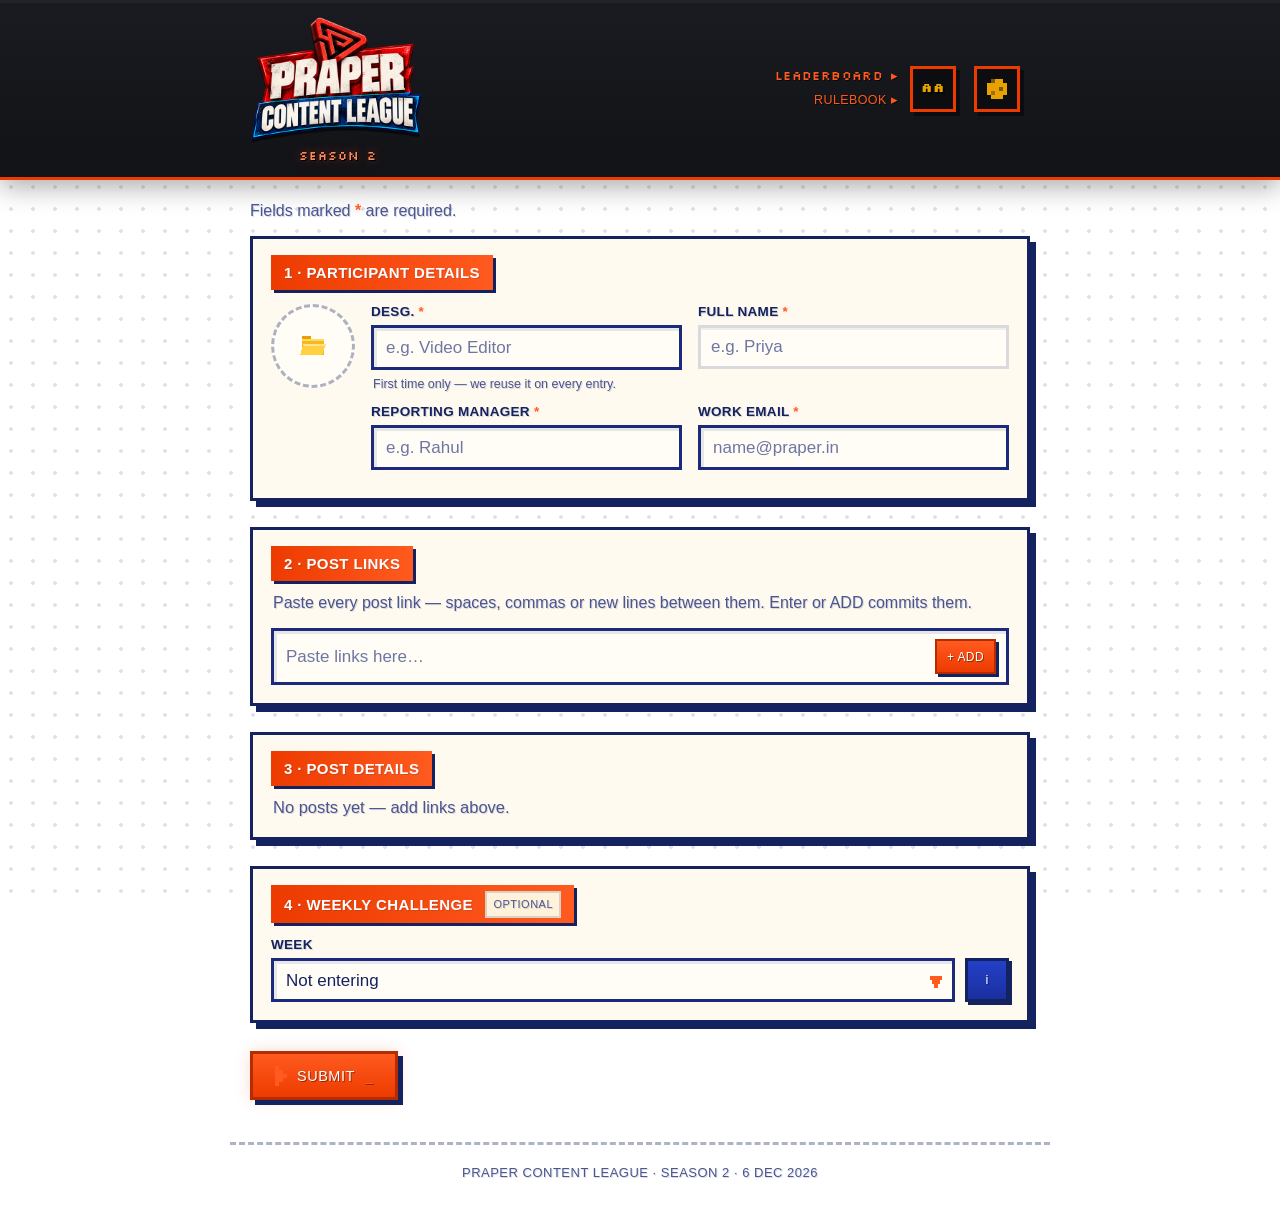
==== index.html @ c140fa85 "ROLLBACK to Round 34 sync (2217753) — last known-good before the Round 35 disaster. THIS IS THE LIVE" ====
<!DOCTYPE html>
<html lang="en" data-pcl-theme="light">
<head>
  <meta charset="UTF-8" />
  <meta name="viewport" content="width=device-width, initial-scale=1.0" />
  <title>Praper Content League — Entry Form</title>
  <link rel="icon" type="image/png" href="assets/brand/pcl-logo-web.png" />

  <!-- Apply saved/system theme + reading font BEFORE first paint (no flash) -->
  <script>
    (function () {
      try {
        var saved = localStorage.getItem("pcl_theme");
        var sysDark = window.matchMedia &&
          window.matchMedia("(prefers-color-scheme: dark)").matches;
        document.documentElement.setAttribute(
          "data-pcl-theme", saved || (sysDark ? "dark" : "light"));
        // "sf" = SF Pro / system sans (default) · "og" = the OG arcade faces
        // (Press Start 2P + Silkscreen headings, plain sans data). Legacy
        // stored values ("vt"/"px") map onto "og" so nobody loses their pick.
        var font = "sf";
        try {
          font = localStorage.getItem("pcl_font") || "sf";
          if (font !== "sf") font = "og";
        } catch (e) { /* ok */ }
        document.documentElement.setAttribute("data-pcl-font", font);
      } catch (e) { /* keep defaults */ }
    })();
  </script>

  <!-- PCL custom form engine — no form framework. js/app.js renders the
       chips, post rows and lightbox into this markup. -->
  <link rel="stylesheet" href="css/theme.css" />
</head>
<body>
  <!-- Arcade marquee: the PCL logo's native dark band, both themes.
       Minimal by design: logo (click = back to the form) + SEASON 2 tag
       right under it + the two portal links + the toggles. -->
  <div class="pcl-marquee">
    <header class="pcl-header">
      <a class="pcl-header-brand" href="#pclForm"
         aria-label="Praper Content League — back to the entry form"
         title="Back to the entry form">
        <img class="pcl-logo" src="assets/brand/pcl-logo-web.png"
             alt="Praper Content League" />
        <span class="pcl-season">SEASON 2</span>
      </a>
      <span class="pcl-board-links">
        <a class="pcl-board-link" href="leaderboard.html">LEADERBOARD &#9656;</a>
        <button type="button" class="pcl-board-link pcl-board-link--btn"
                id="pclRulebookBtn">RULEBOOK &#9656;</button>
      </span>
      <button id="pclFontToggle" class="pcl-toggle pcl-toggle--font" type="button"
              aria-label="Toggle OG arcade font" title="Toggle OG arcade font"
              aria-pressed="false">
        <span class="pcl-font-glyph" aria-hidden="true">Aa</span>
      </button>
      <button id="pclThemeToggle" class="pcl-toggle" type="button"
              aria-label="Toggle light / dark theme" title="Toggle theme">
        <span class="pcl-px-icon pcl-px-sun" aria-hidden="true"></span>
        <span class="pcl-px-icon pcl-px-moon" aria-hidden="true"></span>
      </button>
    </header>
  </div>

  <main class="pcl-main">
    <form id="pclForm" class="pcl-form" novalidate autocomplete="off">
      <p class="pcl-form-note">Fields marked <span class="pcl-req-star">*</span> are required.</p>

      <!-- EMPLOYEE SIGN-IN CARD REMOVED — the form is open: any
             @praper.in work email typed in Participant Details below ties
             the entry to its owner (the backend re-checks the domain).
             The dormant sign-in engine still lives in js/app.js; restore
             that section there to turn Google sign-in back on. -->

      <!-- 1 · PLAYER DETAILS — the photo is a circular avatar INLINE with the
             name fields, one row (mobile: avatar moves above them, centred).
             READY/alt text share one small caption line under the row. -->
      <section class="pcl-panel">
        <h2 class="pcl-panel-title">1 &middot; Participant Details</h2>
        <div class="pcl-playergrid">
          <div class="pcl-field pcl-photofield" data-field="playerPhoto">
            <button type="button" class="pcl-photo-tile" id="photoBtn"
                    aria-label="Upload your player photo"
                    title="Upload your player photo">
              <span class="pcl-px-folder" id="photoFolderIcon" aria-hidden="true"
              ><svg class="pcl-folder-ico" viewBox="0 0 16 13" shape-rendering="crispEdges"
                    role="img" aria-hidden="true">
                <rect x="1" y="0" width="6" height="2" fill="#e8a200"/>
                <rect x="1" y="2" width="14" height="10" fill="#f5b81e"/>
                <rect x="1" y="2" width="14" height="1" fill="#ffd76b"/>
                <polygon points="4,5 15,5 13,11 2,11" fill="#fffdf6"/>
                <polygon points="2,5 16,5 13.5,12 0,12" fill="#ffd042"/>
                <polygon points="2,5 16,5 15.7,6.2 2.3,6.2" fill="#ffe28a"/>
              </svg></span>
              <span class="pcl-photothumb" id="photoThumb" hidden>
                <img id="photoThumbImg" alt="Player photo" />
              </span>
            </button>
            <span class="pcl-vbadge-slot" id="photoVerifyBadge" hidden
                  aria-live="polite"></span>
            <button type="button" class="pcl-expand" id="photoExpand" hidden
                    aria-label="Expand photo" title="Expand photo">
              <svg viewBox="0 0 16 16" aria-hidden="true" fill="none"
                   stroke="currentColor" stroke-width="2" stroke-linecap="round">
                <circle cx="6.8" cy="6.8" r="4.2"/>
                <line x1="10.2" y1="10.2" x2="14" y2="14"/>
              </svg>
            </button>
            <p class="pcl-err" id="photoErr">Upload your photo.</p>
          </div>
          <div class="pcl-field" data-field="playerDesig">
            <label class="pcl-label" for="playerDesig">Desg. <span class="pcl-req-star">*</span></label>
            <div class="pcl-acwrap">
              <input class="pcl-input" id="playerDesig" name="playerDesig"
                     type="text" placeholder="e.g. Video Editor" autocomplete="off"
                     role="combobox" aria-expanded="false"
                     aria-autocomplete="list" aria-controls="desigAc" />
              <div class="pcl-ac" id="desigAc" role="listbox" hidden></div>
            </div>
            <p class="pcl-hint pcl-desig-hint">First time only — we reuse it on every entry.</p>
            <p class="pcl-err">Required</p>
          </div>
          <div class="pcl-field" data-field="fullName">
            <label class="pcl-label" for="fullName">Full name <span class="pcl-req-star">*</span></label>
            <div class="pcl-namewrap" id="nameWrap">
              <span class="pcl-desig-capsule" id="desigCapsule" hidden></span>
              <input class="pcl-input pcl-nameinput" id="fullName" name="fullName"
                     type="text" placeholder="e.g. Priya" />
            </div>
            <p class="pcl-err">Required</p>
          </div>
          <p class="pcl-namehint" id="pclNameHint" hidden></p>
          <div class="pcl-field" data-field="reportingManager">
            <label class="pcl-label" for="reportingManager">Reporting manager <span class="pcl-req-star">*</span></label>
            <div class="pcl-acwrap">
              <input class="pcl-input" id="reportingManager" name="reportingManager"
                     type="text" placeholder="e.g. Rahul" autocomplete="off"
                     role="combobox" aria-expanded="false"
                     aria-autocomplete="list" aria-controls="managerAc" />
              <div class="pcl-ac" id="managerAc" role="listbox" hidden></div>
            </div>
            <p class="pcl-err">Required</p>
          </div>
          <div class="pcl-field" data-field="playerEmail">
            <label class="pcl-label" for="playerEmail">Work email <span class="pcl-req-star">*</span></label>
            <input class="pcl-input" id="playerEmail" name="playerEmail"
                   type="email" placeholder="name@praper.in" autocomplete="email"
                   spellcheck="false" />
            <p class="pcl-err">Required</p>
          </div>
          <p class="pcl-photo-caption"><span class="pcl-photostate" id="photoState"
              hidden></span><span class="pcl-photo-alt" id="photoAlt" hidden></span></p>
        </div>
      </section>

      <!-- 2 · POST LINKS — paste many, they become chips -->
      <section class="pcl-panel">
        <h2 class="pcl-panel-title">2 &middot; Post Links</h2>
        <p class="pcl-hint">Paste every post link — spaces, commas or new lines between them. Enter or ADD commits them.</p>
        <div class="pcl-field" data-field="postLinks">
          <div class="pcl-chipbox" id="chipBox">
            <span class="pcl-chips" id="chipList"></span>
            <input id="linkInput" class="pcl-chipinput" type="text"
                   placeholder="Paste links here…"
                   aria-label="Paste post links, separated by spaces, commas or new lines" />
            <button type="button" id="addLinksBtn" class="pcl-addbtn">+ ADD</button>
          </div>
          <p class="pcl-err" id="linksErr">Paste at least one post link.</p>
        </div>
      </section>

      <!-- 3 · POST DETAILS — one row per link · EDIT / VIEW modes -->
      <section class="pcl-panel">
        <div class="pcl-details-head">
          <h2 class="pcl-panel-title">3 &middot; Post Details</h2>
          <span class="pcl-count" id="postCount" hidden>0 POSTS</span>
          <div class="pcl-viewtoggle" id="viewToggle" hidden>
            <button type="button" class="pcl-vbtn is-active" data-mode="edit">EDIT</button>
            <button type="button" class="pcl-vbtn" data-mode="view">VIEW</button>
          </div>
        </div>
        <div id="postRows"></div>
        <p class="pcl-empty" id="postEmpty">No posts yet — add links above.</p>
      </section>

      <!-- 4 · WEEKLY CHALLENGE (optional) -->
      <section class="pcl-panel">
        <h2 class="pcl-panel-title">4 &middot; Weekly Challenge <span class="pcl-opt">OPTIONAL</span></h2>
        <div class="pcl-field" data-field="challengeWeek">
          <label class="pcl-label" for="challengeWeek">Week</label>
          <div class="pcl-weekrow">
            <div class="pcl-selectwrap">
              <select class="pcl-input pcl-select" id="challengeWeek">
                <option value="">Not entering</option>
              </select>
              <span class="pcl-chevron" aria-hidden="true"></span>
            </div>
            <button type="button" class="pcl-infobtn" id="weekInfoBtn"
                    aria-label="About the weekly challenges"
                    title="About the weekly challenges">i</button>
          </div>
          <p class="pcl-err">Required</p>
        </div>
        <div class="pcl-field" data-field="challengeUrl" hidden>
          <label class="pcl-label" for="challengeUrl">Challenge link</label>
          <input class="pcl-input" id="challengeUrl" type="text" placeholder="https://…" />
          <p class="pcl-err">Enter a valid link.</p>
        </div>
        <div class="pcl-field" data-field="additionalNotes" hidden>
          <label class="pcl-label" for="additionalNotes">Notes</label>
          <textarea class="pcl-input pcl-textarea" id="additionalNotes"
                    rows="2" placeholder="Optional…"></textarea>
        </div>
      </section>

      <!-- submit -->
      <div class="pcl-submitbar">
        <button type="submit" id="pclSubmit" class="pcl-btn pcl-btn--primary">
          <span class="pcl-px-play" aria-hidden="true"></span>SUBMIT<span class="pcl-blink" aria-hidden="true">_</span>
        </button>
        <span class="pcl-savestate" id="pclSaveState" role="status" hidden></span>
      </div>
    </form>

    <!-- shown after a successful submission -->
    <div id="pclDone" class="pcl-done" hidden>
      <div class="pcl-done-stars" aria-hidden="true">&#9733;&#9733;&#9733;</div>
      <h3>ENTRY LOGGED!</h3>
      <p class="pcl-done-sub">Points Queued</p>
      <div class="pcl-done-note">Thanks, participant — your entry is in the
        ledger and your points are queued for verification. See you next time!
        Keep creating.</div>
    </div>
  </main>

  <footer class="pcl-footer">
    Praper Content League &middot; Season 2 &middot; <span id="pclDate">2026</span>
  </footer>

  <!-- floating screenshot viewer (EDIT/VIEW photo buttons open this) -->
  <div class="pcl-lightbox" id="pclLightbox" hidden role="dialog" aria-modal="true"
       aria-label="Screenshot preview">
    <div class="pcl-lb-back" data-act="close"></div>
    <figure class="pcl-lb-card">
      <button type="button" class="pcl-lb-nav pcl-lb-prev" data-act="prev">
        <span class="pcl-px-arr pcl-px-arr--left" aria-hidden="true"></span>PREV
      </button>
      <div class="pcl-lb-stage">
        <img id="pclLbImg" class="pcl-lb-img" alt="Analytics screenshot" />
        <p class="pcl-lb-line" id="pclLbLine"></p>
        <div class="pcl-lb-strip" id="pclLbStrip"></div>
      </div>
      <button type="button" class="pcl-lb-nav pcl-lb-next" data-act="next">
        NEXT<span class="pcl-px-arr" aria-hidden="true"></span>
      </button>
      <button type="button" class="pcl-lb-close" data-act="close" aria-label="Close preview">
        <span class="pcl-px-x" aria-hidden="true"></span>
      </button>
    </figure>
  </div>

  <!-- shared screenshot picker (per-post buttons target it) -->
  <input type="file" id="shotInput" hidden />
  <!-- player photo picker -->
  <input type="file" id="photoInput" hidden />

  <!-- generic themed modal (weekly challenge info + rulebook) -->
  <div class="pcl-modal" id="pclModal" hidden role="dialog" aria-modal="true"
       aria-label="Information">
    <div class="pcl-lb-back" data-act="close"></div>
    <div class="pcl-modal-card">
      <button type="button" class="pcl-lb-close" data-act="close" aria-label="Close">
        <span class="pcl-px-x" aria-hidden="true"></span>
      </button>
      <div class="pcl-modal-body" id="pclModalBody"></div>
    </div>
  </div>

  <!-- photo cropper — square frame, drag to position, zoom to fit -->
  <div class="pcl-modal pcl-crop" id="pclCrop" hidden role="dialog" aria-modal="true"
       aria-label="Crop your photo">
    <div class="pcl-lb-back" data-act="cancel"></div>
    <div class="pcl-crop-card">
      <button type="button" class="pcl-lb-close" data-act="cancel" aria-label="Close">
        <span class="pcl-px-x" aria-hidden="true"></span>
      </button>
      <h3 class="pcl-modal-title">CROP YOUR PHOTO</h3>
      <p class="pcl-modal-sub">Drag to position · zoom to frame your face</p>
      <div class="pcl-crop-stage" id="cropStage">
        <canvas id="cropCanvas" width="640" height="640"></canvas>
      </div>
      <div class="pcl-crop-tools">
        <button type="button" class="pcl-abtn" data-act="zoomout"
                aria-label="Zoom out">&minus;</button>
        <input type="range" id="cropZoom" class="pcl-crop-zoom" min="100" max="400"
               value="100" aria-label="Zoom" />
        <button type="button" class="pcl-abtn" data-act="zoomin"
                aria-label="Zoom in">+</button>
      </div>
      <div class="pcl-crop-actions">
        <button type="button" class="pcl-abtn" data-act="cancel">CANCEL</button>
        <button type="button" class="pcl-btn pcl-btn--primary" data-act="apply">
          <span class="pcl-px-play" aria-hidden="true"></span>CROP &amp; USE
        </button>
      </div>
    </div>
  </div>

  <script src="js/gas-endpoint.js?v=20261026c"></script>
  <script src="js/app.js"></script>
</body>
</html>
---- css/theme.css ----
/* ============================================================================
   PCL PIXEL ARCADE THEME — "PRAPER CONTENT LEAGUE: SUBMISSION TERMINAL"
   ----------------------------------------------------------------------------
   Direction (per user): no cover image, no soft/kiddish look. A full PIXEL
   design system around the PCL brand DNA:
     · Orange  #ed3b00  (leaderboard bars)        → primary / glow
     · Deep royal-blue family (logo blue banner,
       leaderboard background)                    → backgrounds
     · Pixel fonts: Press Start 2P (arcade display),
       Silkscreen (titles/labels), Pixelify Sans (body)
     · Pixelated inputs, buttons, chips, icons
       (square corners, hard offset shadows, stepped glyphs)
     · Dark mode  = "MIDNIGHT ARCADE"  (royal-blue night + neon orange glow)
     · Light mode = "SUNSET CABINET"   (warm cream + royal navy, no bland white)
   Theme switch: <html data-pcl-theme="light|dark"> (see js/app.js).

   The form UI is PCL-custom (no form framework): panels, retro-well inputs,
   link chips, post rows (EDIT/VIEW), screenshot lightbox. Error model per
   spec: missing field → red border + shadow + small "Required" below, back
   to navy the moment data is entered. Link errors → red chips with the
   reason on hover (amber `.is-status` reserved for the future link-liveness
   check).
   ========================================================================== */

/* ---- Pixel fonts (vendored) ------------------------------------------------ */
@font-face {
  font-family: "Press Start 2P";
  font-style: normal;
  font-weight: 400;
  font-display: swap;
  src: url("../fonts/press-start-2p-400.woff2") format("woff2");
}
@font-face {
  font-family: "Pixelify Sans";
  font-style: normal;
  font-weight: 400 700; /* variable font */
  font-display: swap;
  src: url("../fonts/pixelify-sans-var.woff2") format("woff2");
}
@font-face {
  font-family: "Silkscreen";
  font-style: normal;
  font-weight: 400;
  font-display: swap;
  src: url("../fonts/silkscreen-400.woff2") format("woff2");
}
@font-face {
  font-family: "Silkscreen";
  font-style: normal;
  font-weight: 700;
  font-display: swap;
  src: url("../fonts/silkscreen-700.woff2") format("woff2");
}
@font-face {
  font-family: "VT323";
  font-style: normal;
  font-weight: 400;
  font-display: swap;
  src: url("../fonts/VT323-Regular.ttf") format("truetype");
}

/* ---- Brand tokens: LIGHT — "SUNSET CABINET" -------------------------------- */
:root,
html[data-pcl-theme="light"] {
  --pcl-font-display: var(--pcl-font-sans);
  --pcl-font-title: var(--pcl-font-sans);
  --pcl-font-body: var(--pcl-font-sans);

  --pcl-bg-1: #fff3dc;
  --pcl-bg-2: #ffe7bd;
  --pcl-dot: rgba(20, 35, 95, 0.13);
  --pcl-orb-1: rgba(237, 59, 0, 0.13);
  --pcl-orb-2: rgba(36, 64, 200, 0.10);

  /* header band: deep royal indigo — same family as the panel borders and
     hard shadows (#14235f), so it complements the cream body + orange bars
     instead of cutting them with a pure black stripe */
  --pcl-marquee-bg: #1a1b20;
  --pcl-marquee-bg-2: #121317;
  --pcl-marquee-deep: #0c0d11;
  --pcl-marquee-text: #c9cdd8;
  --pcl-marquee-accent: #ff8a5c;

  --pcl-surface: #fffaf0;
  --pcl-surface-2: #fff2da;
  --pcl-surface-3: #ffe6bd;
  --pcl-input-bg: #fffdf6;

  --pcl-text: #14235f;          /* leaderboard royal navy */
  --pcl-muted: #4a5590;         /* readable grey-navy on cream */
  --pcl-primary: #ed3b00;       /* PCL orange (user spec) */
  --pcl-primary-hi: #ff5a1f;
  --pcl-primary-deep: #b52c00;
  --pcl-secondary: #2440c8;     /* royal blue */
  --pcl-cyan: #0d9dd6;
  --pcl-gold: #e8a200;
  --pcl-on-primary: #ffffff;

  --pcl-input-border: #1b2a7a;  /* hard navy borders, light mode */
  --pcl-panel-border: #14235f;
  --pcl-line: rgba(20, 35, 95, 0.35);
  --pcl-line-soft: rgba(20, 35, 95, 0.16);

  --pcl-hard: #14235f;          /* hard offset shadow color */
  --pcl-glow: rgba(237, 59, 0, 0.35);
  --pcl-glow-soft: rgba(237, 59, 0, 0.18);
  --pcl-focus-ring: rgba(237, 59, 0, 0.30);
  --pcl-inset: rgba(20, 35, 95, 0.10);
  --pcl-error: #d81b4e;
  --pcl-error-soft: rgba(216, 27, 78, 0.40);
  --pcl-status: #b97900;        /* reserved: link-liveness warnings */
  --pcl-scan: transparent;      /* no scanlines in light mode */

  color-scheme: light;
}

/* ---- Brand tokens: DARK — "MIDNIGHT ARCADE" -------------------------------- */
html[data-pcl-theme="dark"] {
  --pcl-bg-1: #04052e;
  --pcl-bg-2: #0a0f56;
  --pcl-bg-3: #130b45;
  --pcl-dot: rgba(96, 116, 255, 0.16);
  --pcl-orb-1: rgba(237, 59, 0, 0.17);
  --pcl-orb-2: rgba(59, 110, 255, 0.20);

  --pcl-marquee-bg: #131418;
  --pcl-marquee-bg-2: #0b0c0f;
  --pcl-marquee-deep: #060709;
  --pcl-marquee-text: #c9cdd8;
  --pcl-marquee-accent: #ff8a5c;

  --pcl-surface: #0e1348;
  --pcl-surface-2: #131a5e;
  --pcl-surface-3: #182170;
  --pcl-input-bg: #0a0f3e;

  --pcl-text: #eef0ff;
  --pcl-muted: #c9cfff;         /* bright periwinkle — readable at night */
  --pcl-primary: #ed3b00;
  --pcl-primary-hi: #ff5a1f;
  --pcl-primary-deep: #8f2400;
  --pcl-secondary: #4d74ff;
  --pcl-cyan: #35d6ff;
  --pcl-gold: #ffd21e;
  --pcl-on-primary: #ffffff;

  --pcl-input-border: #33409f;
  --pcl-panel-border: #2a35a8;
  --pcl-line: rgba(140, 155, 255, 0.38);
  --pcl-line-soft: rgba(140, 155, 255, 0.18);

  --pcl-hard: #02020d;
  --pcl-glow: rgba(237, 59, 0, 0.50);
  --pcl-glow-soft: rgba(237, 59, 0, 0.26);
  --pcl-focus-ring: rgba(237, 59, 0, 0.38);
  --pcl-inset: rgba(0, 0, 0, 0.32);
  --pcl-error: #ff4d6f;
  --pcl-error-soft: rgba(255, 77, 111, 0.42);
  --pcl-status: #ffd21e;
  --pcl-scan: transparent;      /* no scanlines: banded lines read as
                                   background seams/repeats on dark gradients */

  color-scheme: dark;
}

/* ---- Reading-font toggle (html[data-pcl-font]) ----------------------------
   "sf" = SF Pro everywhere — the DEFAULT on all three portals (form,
          leaderboard, Control Room), titles and headers included. SF Pro is
          Apple-licensed, so the stack hands off gracefully: real SF Pro on
          Apple devices, Segoe UI / Roboto (its visual siblings) elsewhere.
          Zero download, always crisp.
   "og" = the OG arcade faces — Press Start 2P (display) + Silkscreen
          (titles/labels), ONE Aa tap away on every portal. Numbers, body
          copy and other hard-to-read metrics keep the simple basic sans
          (per spec: pixel identity on the skeleton, readability on data).
   Set BEFORE first paint by the inline head script (localStorage
   "pcl_font"; legacy "vt"/"px" values map onto "og"). */
:root {
  --pcl-font-sans: -apple-system, BlinkMacSystemFont, "SF Pro Text",
    "SF Pro Display", "Segoe UI", Roboto, "Helvetica Neue", Arial, sans-serif;
}
:root,
html[data-pcl-font="sf"] {
  --pcl-font-display: var(--pcl-font-sans);
  --pcl-font-title: var(--pcl-font-sans);
  --pcl-font-body: var(--pcl-font-sans);
}
html[data-pcl-font="og"] {
  --pcl-font-display: "Press Start 2P", "Silkscreen", monospace;
  --pcl-font-title: "Silkscreen", "Press Start 2P", monospace;
  --pcl-font-body: var(--pcl-font-sans);
}
/* SF Pro reading mode: a step THICKER than the pixel faces needed — weight
   500 on copy + a small SOLID drop shadow so the crisp sans sits inside the
   pixel design (the og faces keep their own ink and shadows). */
:root { --pcl-sf-shadow: rgba(20, 35, 95, 0.16); }
html[data-pcl-theme="dark"] { --pcl-sf-shadow: rgba(2, 4, 20, 0.55); }
body {
  font-weight: 500;
  text-shadow: 1px 1px 0 var(--pcl-sf-shadow);
}
.pcl-input,
.pcl-chipinput { font-weight: 500; }
.pcl-input::placeholder,
.pcl-chipinput::placeholder { font-weight: 400; }

/* ---- Page shell ------------------------------------------------------------- */
* { box-sizing: border-box; }

/* author display values must never resurrect [hidden] elements
   (e.g. .pcl-viewtoggle is display:flex but starts hidden) */
[hidden] { display: none !important; }

/* NOTE: html must NOT get a fixed height (e.g. height:100%). The body's
   background propagates to the document canvas and positions against the
   HTML box — a 100%-tall html made every gradient layer TILE once per
   viewport height, showing seam lines + repeated glow orbs (visible in
   dark mode, invisible in light). Auto height → one seamless painting. */
html { height: auto; }

body {
  margin: 0;
  min-height: 100vh;
  display: flex;
  flex-direction: column;
  font-family: var(--pcl-font-body);
  font-size: 17px;
  color: var(--pcl-text);
  background-color: var(--pcl-bg-3);   /* seamless continuation past gradient */
  background:
    radial-gradient(1000px 480px at 12% -6%, var(--pcl-orb-1), transparent 62%),
    radial-gradient(900px 520px at 96% 30%, var(--pcl-orb-2), transparent 60%),
    linear-gradient(180deg, var(--pcl-bg-1) 0%, var(--pcl-bg-2) 58%, var(--pcl-bg-3) 100%);
  background-repeat: no-repeat;
  transition: background 0.25s steps(4), color 0.25s steps(4);
}

/* pixel-dot grid + CRT scanlines, fixed layer */
body::before {
  content: "";
  position: fixed;
  inset: 0;
  z-index: 0;
  pointer-events: none;
  background-image:
    radial-gradient(circle, var(--pcl-dot) 1.6px, transparent 1.8px),
    repeating-linear-gradient(0deg, var(--pcl-scan) 0 1px, transparent 1px 4px);
  background-size: 22px 22px, auto;
}

::selection { background: var(--pcl-primary); color: #fff; }

/* pixel scrollbar (WebKit) */
::-webkit-scrollbar { width: 12px; height: 12px; }
::-webkit-scrollbar-track { background: var(--pcl-surface-3); }
::-webkit-scrollbar-thumb {
  background: var(--pcl-primary);
  border: 3px solid var(--pcl-surface-3);
}
::-webkit-scrollbar-thumb:hover { background: var(--pcl-primary-hi); }

.pcl-marquee,
.pcl-header,
.pcl-main,
.pcl-footer { position: relative; z-index: 1; }

/* ---- Arcade marquee header (neutral graphite band on BOTH themes) --------
   The user rejected the royal-indigo band (and pure black was only "a little
   better"): this is a near-black graphite with an orange edge — the logo's
   native band stays intact and the orange border carries the brand. */
.pcl-marquee {
  background: linear-gradient(180deg, var(--pcl-marquee-bg), var(--pcl-marquee-bg-2));
  border-bottom: 3px solid var(--pcl-primary);
  box-shadow:
    0 3px 0 rgba(255, 255, 255, 0.04) inset,
    0 6px 26px rgba(0, 0, 0, 0.35);
}

.pcl-header {
  max-width: 820px;
  margin: 0 auto;
  padding: 14px 20px;
  display: flex;
  align-items: center;
  gap: 18px;
}

/* the brand is a LINK on every portal: click the logo → back to the form */
.pcl-header-brand {
  flex: 0 0 auto;
  display: flex;
  flex-direction: column;
  align-items: center;
  gap: 5px;
  text-decoration: none;
}

.pcl-logo {
  display: block;
  width: 172px;
  height: auto;
  image-rendering: auto; /* grunge brand art — keep smooth, it sits in the marquee */
  filter: drop-shadow(0 3px 0 rgba(0, 0, 0, 0.55));
  flex: 0 0 auto;
}

/* SEASON 2 — a tiny stylish tag RIGHT BELOW the logo (user spec: 7–8px,
   a face that fits the pixel logo). Silkscreen is the logo's own family. */
.pcl-season {
  font-family: "Silkscreen", "Press Start 2P", monospace;
  font-size: 7.5px;
  letter-spacing: 3px;
  text-indent: 3px;           /* optically re-centres the letter-spaced caps */
  color: #ff8a5c;
  text-shadow: 1px 1px 0 #000, 0 0 10px rgba(237, 59, 0, 0.55);
  margin: 0;
  white-space: nowrap;
  transition: color 0.12s steps(2);
}
.pcl-header-brand:hover .pcl-season { color: #fff; }

.pcl-marquee-divider {
  width: 3px;
  align-self: stretch;
  background: var(--pcl-primary);
  box-shadow: 3px 0 0 rgba(255, 90, 31, 0.35);
  flex: 0 0 auto;
}

.pcl-header-text { flex: 1; min-width: 0; }

/* SEASON 2 tag is styled above (under the logo). The old kicker/insert
   rows are gone from the header — the marquee is deliberately minimal. */
.pcl-header-text .pcl-kicker,
.pcl-header-text .pcl-insert,
.pcl-header-text { font-size: inherit; }
.pcl-header-text { flex: 1; min-width: 0; }

/* pixel "insert" play glyph — points RIGHT (▶), towards the entry drop */
.pcl-px-play {
  position: relative;
  width: 12px;
  height: 12px;
  flex: 0 0 auto;
}
.pcl-px-play::before {
  content: "";
  position: absolute;
  left: 8px;
  top: 4px;
  width: 4px;
  height: 4px;
  background: var(--pcl-primary-hi);
  box-shadow:
    -8px -8px 0 var(--pcl-primary-hi),
    -8px -4px 0 var(--pcl-primary-hi),
    -8px 0 0 var(--pcl-primary-hi),
    -8px 4px 0 var(--pcl-primary-hi),
    -8px 8px 0 var(--pcl-primary-hi),
    -4px -4px 0 var(--pcl-primary-hi),
    -4px 0 0 var(--pcl-primary-hi),
    -4px 4px 0 var(--pcl-primary-hi),
    0 0 0 var(--pcl-primary-hi);
}

/* blinking "continue" cursor */
.pcl-blink {
  color: var(--pcl-primary-hi);
  animation: pclBlink 1.1s steps(1) infinite;
}
@keyframes pclBlink {
  0%, 55% { opacity: 1; }
  56%, 100% { opacity: 0; }
}

/* pixel theme toggle — kept a step inside the header edge so the right
   side doesn't read as congested against the marquee border */
.pcl-toggle {
  flex: 0 0 auto;
  margin-right: 10px;
  width: 46px;
  height: 46px;
  display: grid;
  place-items: center;
  cursor: pointer;
  border: 3px solid var(--pcl-primary);
  background: var(--pcl-marquee-deep);
  color: var(--pcl-gold);
  box-shadow: 4px 4px 0 rgba(0, 0, 0, 0.45);
  transition: transform 0.06s steps(2), box-shadow 0.06s steps(2);
}
.pcl-toggle:hover {
  transform: translate(-1px, -1px);
  box-shadow: 5px 5px 0 rgba(0, 0, 0, 0.65), 0 0 14px var(--pcl-glow);
}
.pcl-toggle:active {
  transform: translate(3px, 3px);
  box-shadow: 1px 1px 0 rgba(0, 0, 0, 0.65);
}
.pcl-toggle:focus-visible {
  outline: 2px solid var(--pcl-cyan);
  outline-offset: 2px;
}

.pcl-px-icon { position: relative; width: 20px; height: 20px; }
.pcl-px-icon::before {
  content: "";
  position: absolute;
  width: 4px;
  height: 4px;
  background: currentColor;
}

/* pixel sun: 3x3 core + rays */
.pcl-px-sun::before {
  left: 8px; top: 8px;
  box-shadow:
    -4px 0 0 currentColor, 4px 0 0 currentColor, 0 -4px 0 currentColor,
    0 4px 0 currentColor,
    -8px -8px 0 currentColor, 8px -8px 0 currentColor,
    -8px 8px 0 currentColor, 8px 8px 0 currentColor,
    0 -8px 0 currentColor, 0 8px 0 currentColor,
    -8px 0 0 currentColor, 8px 0 0 currentColor;
}

/* pixel moon: FULL round disc with craters */
.pcl-px-moon::before {
  left: 8px; top: 8px;
  box-shadow:
    -4px -8px 0 currentColor, 0 -8px 0 currentColor, 4px -8px 0 currentColor,
    -8px -4px 0 currentColor, -4px -4px 0 currentColor, 0 -4px 0 currentColor,
    4px -4px 0 currentColor, 8px -4px 0 currentColor,
    -8px 0 0 currentColor, -4px 0 0 currentColor, 4px 0 0 currentColor,
    8px 0 0 currentColor,
    -8px 4px 0 currentColor, -4px 4px 0 currentColor, 0 4px 0 currentColor,
    4px 4px 0 currentColor, 8px 4px 0 currentColor,
    -4px 8px 0 currentColor, 0 8px 0 currentColor, 4px 8px 0 currentColor;
}
.pcl-px-moon::after {
  content: "";
  position: absolute;
  left: 4px; top: 0;
  width: 4px;
  height: 4px;
  background: rgba(16, 16, 36, 0.5);
  box-shadow:
    8px 8px 0 rgba(16, 16, 36, 0.5),
    0 12px 0 rgba(16, 16, 36, 0.35);
}

.pcl-toggle .pcl-px-sun { display: none; }
.pcl-toggle .pcl-px-moon { display: block; }
html[data-pcl-theme="dark"] .pcl-toggle .pcl-px-sun { display: block; }
html[data-pcl-theme="dark"] .pcl-toggle .pcl-px-moon { display: none; }

/* ---- Main stage -------------------------------------------------------------- */
.pcl-main {
  flex: 1;
  width: 100%;
  max-width: 820px;
  margin: 0 auto;
  padding: 22px 20px 34px;
}

/* ---- Footer ------------------------------------------------------------------- */
.pcl-footer {
  max-width: 820px;
  width: 100%;
  margin: 0 auto;
  padding: 16px 20px 28px;
  font-family: var(--pcl-font-title);
  font-weight: 400;
  font-size: 12px;
  letter-spacing: 1.6px;
  line-height: 1.9;
  color: var(--pcl-muted);
  text-align: center;
  text-transform: uppercase;
  border-top: 3px dashed var(--pcl-line);
}

/* ============================================================================
   FORM — panels, fields, inputs
   ========================================================================== */
.pcl-form-note {
  font-family: var(--pcl-font-body);
  font-size: 16px;
  color: var(--pcl-muted);
  margin: 0 0 16px;
}

.pcl-panel {
  background: var(--pcl-surface);
  border: 3px solid var(--pcl-panel-border);
  box-shadow: 6px 6px 0 var(--pcl-hard);
  padding: 16px 18px 18px;
  margin: 0 0 26px;
}

/* panel title as an ORANGE BAR (leaderboard DNA) */
.pcl-panel-title {
  display: inline-block;
  background: linear-gradient(90deg, var(--pcl-primary) 0%, var(--pcl-primary-hi) 100%);
  color: #fff;
  font-family: var(--pcl-font-title);
  font-weight: 700;
  font-size: 13.5px;
  letter-spacing: 1px;
  text-transform: uppercase;
  line-height: 1.6;
  padding: 6px 13px 5px;
  box-shadow: 3px 3px 0 var(--pcl-hard);
  margin: 0 0 14px;
}

.pcl-opt {
  display: inline-block;
  vertical-align: 2px;
  margin-left: 8px;
  font-family: var(--pcl-font-title);
  font-weight: 400;
  font-size: 9px;
  letter-spacing: 1.2px;
  color: var(--pcl-muted);
  background: var(--pcl-surface-2);
  border: 2px solid var(--pcl-line-soft);
  padding: 3px 6px 2px;
}

.pcl-hint {
  font-size: 16px;
  line-height: 1.55;
  color: var(--pcl-muted);
  margin: -4px 2px 12px;
}

.pcl-grid2 {
  display: grid;
  grid-template-columns: 1fr 1fr;
  gap: 14px;
}

/* ---- Fields ---------------------------------------------------------------- */
.pcl-field { min-width: 0; }

.pcl-label {
  display: block;
  font-family: var(--pcl-font-title);
  font-weight: 700;
  font-size: 12px;
  letter-spacing: 1px;
  text-transform: uppercase;
  color: var(--pcl-text);
  margin: 0 0 6px;
}

/* retro well — navy border, inset shade, orange focus glow */
.pcl-input {
  display: block;
  width: 100%;
  background: var(--pcl-input-bg);
  border: 3px solid var(--pcl-input-border);
  border-radius: 0;
  box-shadow: inset 3px 3px 0 var(--pcl-inset);
  color: var(--pcl-text);
  font-family: var(--pcl-font-body);
  font-size: 17px;
  padding: 10px 12px 9px;
  caret-color: var(--pcl-primary);
  transition: border-color 0.1s steps(2), box-shadow 0.1s steps(2);
}
.pcl-input::placeholder {
  color: var(--pcl-muted);
  opacity: 0.8;
}
.pcl-input:hover { border-color: var(--pcl-primary); }
.pcl-input:focus {
  outline: none;
  border-color: var(--pcl-primary);
  box-shadow:
    inset 3px 3px 0 var(--pcl-inset),
    0 0 0 2px var(--pcl-focus-ring),
    0 0 14px var(--pcl-glow);
}
.pcl-textarea { min-height: 64px; resize: vertical; line-height: 1.5; }

/* select keeps the pixel well + a stepped chevron */
.pcl-selectwrap { position: relative; }
.pcl-select {
  appearance: none;
  -webkit-appearance: none;
  padding-right: 38px;
}
.pcl-chevron {
  position: absolute;
  right: 13px;
  top: 50%;
  width: 12px;
  height: 12px;
  transform: translateY(-4px);
  pointer-events: none;
}
.pcl-chevron::after {
  content: "";
  position: absolute;
  left: 0;
  top: 0;
  width: 4px;
  height: 4px;
  background: var(--pcl-primary-hi);
  box-shadow:
    4px 0 0 var(--pcl-primary-hi), 8px 0 0 var(--pcl-primary-hi),
    2px 4px 0 var(--pcl-primary-hi), 6px 4px 0 var(--pcl-primary-hi),
    4px 8px 0 var(--pcl-primary-hi);
}

/* ---- Error model ------------------------------------------------------------
   Missing required input → red border + red shadow + small "Required" under
   the field; the moment data is entered the navy well returns. */
.pcl-err {
  display: none;
  font-family: var(--pcl-font-title);
  font-weight: 700;
  font-size: 11px;
  letter-spacing: 0.8px;
  color: var(--pcl-error);
  margin: 5px 2px 0;
}
.pcl-field.is-error .pcl-err,
.pcl-cell.is-error .pcl-err { display: block; }

/* ---- Auto-count tags (OCR / YouTube) ----------------------------------------
   The form reads the number itself: YouTube via the official Data API key,
   screenshots via client-side Tesseract. Tags are machine → human, so they
   always stay in the readable sans stack (never the OG arcade font). */
.pcl-sug {
  display: block;
  min-height: 0;
  margin: 4px 2px 0;
  font-family: var(--pcl-font-sans);
}
.pcl-sug:empty { display: none; }
.pcl-sugtag,
.pcl-sugchip {
  display: inline-block;
  font-family: var(--pcl-font-sans);
  font-weight: 700;
  font-size: 10px;
  line-height: 1;
  letter-spacing: 0.7px;
  padding: 4px 7px;
  border-radius: 4px;
}
.pcl-sugtag.is-auto {              /* solid read auto-filled the field */
  color: #ffffff;
  background: #1d9e57;             /* the same green as the verified ticks */
  box-shadow: 2px 2px 0 rgba(20, 35, 95, 0.25);
}
.pcl-sugtag.is-ok {                /* typed value agrees with the machine */
  color: #12633a;
  background: rgba(29, 158, 87, 0.14);
  border: 1px solid rgba(29, 158, 87, 0.55);
}
.pcl-sugtag.is-work {              /* Tesseract is on it */
  color: var(--pcl-muted);
  border: 1px dashed var(--pcl-line);
  animation: pcl-sug-pulse 1.1s ease-in-out infinite;
}
.pcl-sugtag.is-warn {              /* OCR lib blocked / crashed — type it */
  color: var(--pcl-status);
  border: 1px dashed var(--pcl-status);
}
@keyframes pcl-sug-pulse {
  0%, 100% { opacity: 1; }
  50% { opacity: 0.45; }
}
.pcl-sugchip {                     /* tap to adopt the machine-read number */
  cursor: pointer;
  color: #ffffff;
  background: var(--pcl-primary);
  border: 2px solid var(--pcl-primary-deep);
  box-shadow: 3px 3px 0 rgba(20, 35, 95, 0.3);
  transition: transform 0.08s ease, box-shadow 0.08s ease;
}
.pcl-sugchip:hover { background: var(--pcl-primary-hi); }
.pcl-sugchip:active {
  transform: translate(2px, 2px);
  box-shadow: 1px 1px 0 rgba(20, 35, 95, 0.3);
}
html[data-pcl-theme="dark"] .pcl-sugtag.is-ok { color: #4ade9b; }
html[data-pcl-theme="dark"] .pcl-sugtag.is-warn { color: #ffbf47; }
html[data-pcl-theme="dark"] .pcl-sugchip { box-shadow: 3px 3px 0 rgba(0, 0, 0, 0.45); }
.pcl-field.is-error .pcl-input {
  border-color: var(--pcl-error);
  box-shadow: 4px 4px 0 var(--pcl-error-soft), 0 0 12px var(--pcl-error-soft);
}
.pcl-field.is-error .pcl-input:focus {
  box-shadow: 4px 4px 0 var(--pcl-error-soft), 0 0 14px var(--pcl-error-soft);
}

/* ============================================================================
   POST LINKS — chip box
   ========================================================================== */
.pcl-chipbox {
  display: flex;
  flex-wrap: wrap;
  align-items: center;
  gap: 8px;
  padding: 8px 10px;
  min-height: 56px;
  background: var(--pcl-input-bg);
  border: 3px solid var(--pcl-input-border);
  border-radius: 0;
  box-shadow: inset 3px 3px 0 var(--pcl-inset);
  transition: border-color 0.1s steps(2), box-shadow 0.1s steps(2);
  cursor: text;
}
.pcl-chipbox:hover { border-color: var(--pcl-primary); }
.pcl-chipbox:focus-within {
  border-color: var(--pcl-primary);
  box-shadow:
    inset 3px 3px 0 var(--pcl-inset),
    0 0 0 2px var(--pcl-focus-ring),
    0 0 14px var(--pcl-glow);
}
.pcl-field.is-error .pcl-chipbox {
  border-color: var(--pcl-error);
  box-shadow: 4px 4px 0 var(--pcl-error-soft), 0 0 12px var(--pcl-error-soft);
}

.pcl-chips {
  display: contents;   /* chips participate in the box's own wrap flow */
}

.pcl-chip {
  position: relative;
  display: inline-flex;
  align-items: center;
  gap: 6px;
  max-width: 100%;
  font-family: var(--pcl-font-title);
  font-weight: 700;
  font-size: 11px;
  letter-spacing: 0.5px;
  color: var(--pcl-text);
  background: var(--pcl-surface-3);
  border: 2px solid var(--pcl-input-border);
  box-shadow: 2px 2px 0 var(--pcl-hard);
  padding: 5px 6px 4px 9px;
}
.pcl-chip-label {
  overflow: hidden;
  text-overflow: ellipsis;
  white-space: nowrap;
  max-width: 200px;
}
.pcl-chip-x {
  width: 14px;
  height: 14px;
  padding: 0;
  border: none;
  background: transparent;
  cursor: pointer;
  position: relative;
  opacity: 0.45;
  flex: 0 0 auto;
}
.pcl-chip-x::before {
  content: "";
  position: absolute;
  left: 5px;
  top: 5px;
  width: 4px;
  height: 4px;
  background: currentColor;
  box-shadow:
    -3px -3px 0 currentColor, 3px 3px 0 currentColor,
    -3px 3px 0 currentColor, 3px -3px 0 currentColor;
}
.pcl-chip-x:hover { opacity: 1; color: var(--pcl-error); }
/* cross reveals on hover (desktop); always faintly visible on touch */
@media (hover: hover) {
  .pcl-chip .pcl-chip-x { opacity: 0; }
  .pcl-chip:hover .pcl-chip-x,
  .pcl-chip-x:focus-visible { opacity: 1; }
}

/* link error chip — red, reason on hover.
   `.is-status` (amber) is reserved for the future link-liveness check. */
.pcl-chip.is-error {
  color: var(--pcl-error);
  border-color: var(--pcl-error);
  background: var(--pcl-surface);
  box-shadow: 2px 2px 0 var(--pcl-error-soft);
  cursor: pointer;      /* click the chip to jump into the broken part */
}
.pcl-chip.is-status {
  color: var(--pcl-status);
  border-color: var(--pcl-status);
}
/* the broken SEGMENT of the link, lit up inside the chip — clicking the chip
   drops the link back into the input with exactly that part selected */
.pcl-chip-bad {
  background: var(--pcl-error);
  color: #fff;
  padding: 1px 3px 0;
  text-decoration: underline;
  text-underline-offset: 2px;
}
.pcl-chip.is-dup {
  color: var(--pcl-status);
  border-color: var(--pcl-status);
  background: var(--pcl-surface);
  box-shadow: 2px 2px 0 rgba(185, 121, 0, 0.35);
  overflow: hidden;
}
.pcl-chip.is-dup .pcl-dupbar {
  position: absolute;
  left: 0;
  bottom: 0;
  height: 3px;
  width: 100%;
  background: var(--pcl-status);
  animation: pclDupShrink 3s linear forwards;
}
@keyframes pclDupShrink { from { width: 100%; } to { width: 0%; } }
.pcl-chip.is-dup.is-leaving {
  opacity: 0;
  transform: translateY(3px);
  transition: opacity 0.18s steps(3), transform 0.18s steps(3);
}
.pcl-chip.is-error::after {
  content: attr(data-reason);
  position: absolute;
  left: 0;
  bottom: calc(100% + 9px);
  z-index: 40;
  width: max-content;
  max-width: 260px;
  background: #0b0b14;
  color: #fff;
  font-family: var(--pcl-font-body);
  font-size: 13.5px;
  font-weight: 400;
  line-height: 1.4;
  letter-spacing: 0.2px;
  text-align: left;
  padding: 7px 10px 6px;
  border: 2px solid var(--pcl-error);
  box-shadow: 3px 3px 0 rgba(0, 0, 0, 0.55);
  opacity: 0;
  transform: translateY(2px);
  pointer-events: none;
  transition: opacity 0.12s steps(2), transform 0.12s steps(2);
}
.pcl-chip.is-error:hover::after,
.pcl-chip.is-error:focus-within::after {
  opacity: 1;
  transform: translateY(0);
}

.pcl-chipinput {
  flex: 1 1 200px;
  min-width: 160px;
  background: transparent;
  border: none;
  color: var(--pcl-text);
  font-family: var(--pcl-font-body);
  font-size: 17px;
  padding: 6px 2px;
  caret-color: var(--pcl-primary);
}
.pcl-chipinput:focus { outline: none; }
.pcl-chipinput::placeholder { color: var(--pcl-muted); opacity: 0.8; }

/* manager autocomplete — pixel listbox hanging off the reporting-manager well */
.pcl-acwrap { position: relative; min-width: 0; }
.pcl-ac {
  position: absolute;
  top: calc(100% + 5px);
  left: 0;
  right: 0;
  z-index: 70;
  background: var(--pcl-surface);
  border: 3px solid var(--pcl-input-border);
  box-shadow: 4px 4px 0 var(--pcl-hard), 0 0 14px var(--pcl-glow-soft);
  max-height: 238px;
  overflow-y: auto;
}
.pcl-ac-opt {
  display: block;
  width: 100%;
  text-align: left;
  font-family: var(--pcl-font-body);
  font-size: 16px;
  color: var(--pcl-text);
  background: none;
  border: none;
  border-bottom: 2px solid var(--pcl-line-soft);
  padding: 9px 12px 8px;
  cursor: pointer;
}
.pcl-ac-opt:last-child { border-bottom: none; }
.pcl-ac-opt:hover,
.pcl-ac-opt.is-sel { background: var(--pcl-surface-3); }
.pcl-ac-opt b { color: var(--pcl-primary); }
.pcl-ac-opt:focus-visible { outline: 2px solid var(--pcl-cyan); outline-offset: -2px; }
.pcl-ac-none {
  font-size: 14px;
  color: var(--pcl-muted);
  padding: 9px 12px;
}

/* small "+ ADD" committer */
.pcl-addbtn {
  flex: 0 0 auto;
  font-family: var(--pcl-font-display);
  font-size: 9px;
  letter-spacing: 0.5px;
  color: #fff;
  text-shadow: 1px 1px 0 rgba(0, 0, 0, 0.4);
  background: linear-gradient(180deg, var(--pcl-primary-hi), var(--pcl-primary));
  border: 2px solid var(--pcl-primary-deep);
  box-shadow: 3px 3px 0 var(--pcl-hard);
  padding: 9px 10px 8px;
  cursor: pointer;
  transition: transform 0.06s steps(2), box-shadow 0.06s steps(2);
}
.pcl-addbtn:hover {
  transform: translate(-1px, -1px);
  box-shadow: 4px 4px 0 var(--pcl-hard), 0 0 12px var(--pcl-glow);
}
.pcl-addbtn:active {
  transform: translate(2px, 2px);
  box-shadow: 1px 1px 0 var(--pcl-hard);
}
.pcl-addbtn:focus-visible { outline: 2px solid var(--pcl-cyan); outline-offset: 2px; }

/* ============================================================================
   POST DETAILS — header (count + EDIT/VIEW), rows in both modes
   ========================================================================== */
.pcl-details-head {
  display: flex;
  flex-wrap: wrap;
  align-items: center;
  gap: 10px;
  margin-bottom: 4px;
}
.pcl-details-head .pcl-panel-title { margin-bottom: 0; }

.pcl-count {
  font-family: var(--pcl-font-title);
  font-weight: 700;
  font-size: 11px;
  letter-spacing: 1.2px;
  color: var(--pcl-muted);
  border: 2px dashed var(--pcl-line);
  padding: 6px 9px 5px;
}

.pcl-viewtoggle { margin-left: auto; display: flex; gap: 6px; }
.pcl-vbtn {
  font-family: var(--pcl-font-title);
  font-weight: 700;
  font-size: 10px;
  letter-spacing: 1px;
  color: var(--pcl-muted);
  background: var(--pcl-surface-2);
  border: 2px solid var(--pcl-input-border);
  box-shadow: 2px 2px 0 var(--pcl-hard);
  padding: 7px 10px 6px;
  cursor: pointer;
  transition: background 0.1s steps(2), color 0.1s steps(2);
}
.pcl-vbtn:hover { background: var(--pcl-surface-3); color: var(--pcl-text); }
.pcl-vbtn.is-active {
  color: #fff;
  text-shadow: 1px 1px 0 rgba(0, 0, 0, 0.4);
  background: linear-gradient(180deg, var(--pcl-primary-hi), var(--pcl-primary));
  border-color: var(--pcl-primary-deep);
  box-shadow: 2px 2px 0 var(--pcl-hard), 0 0 10px var(--pcl-glow-soft);
}
.pcl-vbtn:focus-visible { outline: 2px solid var(--pcl-cyan); outline-offset: 2px; }

.pcl-empty {
  font-size: 16.5px;
  color: var(--pcl-muted);
  margin: 12px 2px 2px;
}

/* format badge — auto-detected from the link, multiplier included */
.pcl-fmt {
  flex: 0 0 auto;
  font-family: var(--pcl-font-title);
  font-weight: 700;
  font-size: 10px;
  letter-spacing: 0.6px;
  color: var(--pcl-text);
  background: var(--pcl-surface-3);
  border: 2px solid var(--pcl-line-soft);
  padding: 4px 7px 3px;
  white-space: nowrap;
}
.pcl-fmt b { color: var(--pcl-primary-hi); font-weight: 700; }

/* ---- EDIT mode: everything on ONE row ---------------------------------------
   grid: # | link + badge | views | screenshot square | collab circle         */
.pcl-post {
  display: grid;
  grid-template-columns: 30px minmax(0, 1fr) 176px 44px 44px;
  gap: 8px 10px;
  align-items: center;
  padding: 10px 0 12px;
  border-bottom: 2px dashed var(--pcl-line-soft);
}
.pcl-post:last-child { border-bottom: none; padding-bottom: 6px; }

.pcl-post-num {
  font-family: var(--pcl-font-display);
  font-size: 11px;
  color: var(--pcl-primary-hi);
  text-shadow: 0 0 8px var(--pcl-glow-soft);
}

.pcl-post-main {
  min-width: 0;
  display: flex;
  flex-wrap: wrap;
  align-items: center;
  gap: 6px 10px;
}
.pcl-post-link {
  min-width: 0;
  overflow: hidden;
  text-overflow: ellipsis;
  white-space: nowrap;
  max-width: 100%;
  font-size: 15.5px;
  color: var(--pcl-secondary);
  text-decoration: underline dotted;
  text-underline-offset: 3px;
}
.pcl-post-link:hover { color: var(--pcl-primary); }

.pcl-views { font-size: 15px; padding: 9px 10px 8px; }

/* screenshot button — a compact SQUARE well that fits the row (no wide
   rectangle): dashed + open-folder glyph when empty, solid orange + a
   thumbnail filling the square once attached. Mobile expands it to a
   full-width well with a text label (see the media queries below). */
.pcl-shotbtn {
  display: inline-flex;
  align-items: center;
  justify-content: center;
  width: 44px;
  height: 44px;
  padding: 0;
  color: var(--pcl-muted);
  background: var(--pcl-surface-2);
  border: 3px dashed var(--pcl-line);
  cursor: pointer;
  transition: border-color 0.1s steps(2), box-shadow 0.1s steps(2),
              color 0.1s steps(2);
}
.pcl-shotbtn-label { display: none; }   /* desktop keeps the pure square */
.pcl-shotbtn:hover { border-color: var(--pcl-primary); color: var(--pcl-text); }
.pcl-shotbtn.is-set {
  border-style: solid;
  border-color: var(--pcl-primary);
  color: var(--pcl-text);
  background: var(--pcl-surface-3);
  box-shadow: 3px 3px 0 var(--pcl-hard), 0 0 10px var(--pcl-glow-soft);
}
.pcl-shotbtn:focus-visible,
.pcl-vshot:focus-visible { outline: 2px solid var(--pcl-cyan); outline-offset: 2px; }

.pcl-shotbtn .pcl-thumb {
  width: 100%;
  height: 100%;
  object-fit: cover;
  border: 0;
  flex: 0 0 auto;
}

/* pixel photo icon (camera frame + dot) */
.pcl-px-photo {
  position: relative;
  width: 13px;
  height: 11px;
  border: 2px solid currentColor;
  flex: 0 0 auto;
}
.pcl-px-photo::before {
  content: "";
  position: absolute;
  left: -5px;
  top: -4px;
  width: 4px;
  height: 2px;
  background: currentColor;
  box-shadow: 13px 0 0 currentColor;
}
.pcl-px-photo::after {
  content: "";
  position: absolute;
  left: 3px;
  top: 2px;
  width: 3px;
  height: 3px;
  background: currentColor;
}

/* missing-screenshot error state (red well + "Required") */
.pcl-cell.is-error .pcl-shotbtn {
  border-color: var(--pcl-error);
  color: var(--pcl-error);
  box-shadow: 3px 3px 0 var(--pcl-error-soft);
}

/* ---- VIEW mode: compact confirmation rows ------------------------------------ */
.pcl-vrow {
  display: flex;
  flex-wrap: wrap;
  align-items: center;
  gap: 8px 12px;
  padding: 11px 2px 12px;
  border-bottom: 2px dashed var(--pcl-line-soft);
}
.pcl-vrow:last-child { border-bottom: none; padding-bottom: 4px; }
.pcl-vnum {
  font-family: var(--pcl-font-display);
  font-size: 10px;
  color: var(--pcl-primary-hi);
  text-shadow: 0 0 8px var(--pcl-glow-soft);
  min-width: 22px;
}
.pcl-vlink {
  flex: 1 1 200px;
  min-width: 0;
  overflow: hidden;
  text-overflow: ellipsis;
  white-space: nowrap;
  font-size: 15.5px;
  color: var(--pcl-secondary);
  text-decoration: underline dotted;
  text-underline-offset: 3px;
}
.pcl-vlink:hover { color: var(--pcl-primary); }
.pcl-vshot {
  flex: 0 0 auto;
  display: inline-flex;
  align-items: center;
  gap: 7px;
  font-family: var(--pcl-font-title);
  font-weight: 700;
  font-size: 10px;
  letter-spacing: 0.8px;
  color: var(--pcl-muted);
  background: var(--pcl-surface-2);
  border: 2px dashed var(--pcl-line);
  padding: 8px 10px 7px;
  cursor: pointer;
}
.pcl-vshot:hover { border-color: var(--pcl-primary); color: var(--pcl-text); }
.pcl-vshot.is-set {
  border-style: solid;
  border-color: var(--pcl-primary);
  color: var(--pcl-text);
  background: var(--pcl-surface-3);
  box-shadow: 2px 2px 0 var(--pcl-hard), 0 0 10px var(--pcl-glow-soft);
}
.pcl-vshot.is-missing { color: var(--pcl-error); border-color: var(--pcl-error); }

/* ============================================================================
   SUBMIT BAR
   ========================================================================== */
.pcl-submitbar {
  display: flex;
  flex-wrap: wrap;
  align-items: center;
  gap: 14px;
  margin: 28px 0 8px;
}
.pcl-btn--primary {
  display: inline-flex;
  align-items: center;
  gap: 10px;
  font-family: var(--pcl-font-display);
  font-size: 12px;
  letter-spacing: 1px;
  color: #fff;
  text-shadow: 1px 1px 0 rgba(0, 0, 0, 0.4);
  background: linear-gradient(180deg, var(--pcl-primary-hi), var(--pcl-primary));
  border: 3px solid var(--pcl-primary-deep);
  box-shadow: 5px 5px 0 var(--pcl-hard), 0 0 16px var(--pcl-glow-soft);
  padding: 14px 22px 13px;
  cursor: pointer;
  transition: transform 0.06s steps(2), box-shadow 0.06s steps(2);
}
.pcl-btn--primary:hover {
  transform: translate(-1px, -1px);
  box-shadow: 6px 6px 0 var(--pcl-hard), 0 0 18px var(--pcl-glow);
}
.pcl-btn--primary:active {
  transform: translate(3px, 3px);
  box-shadow: 1px 1px 0 var(--pcl-hard);
}
.pcl-btn--primary:focus-visible { outline: 2px solid var(--pcl-cyan); outline-offset: 3px; }
.pcl-btn--primary[disabled] { opacity: 0.6; cursor: wait; transform: none; }

.pcl-savestate {
  font-family: var(--pcl-font-title);
  font-weight: 700;
  font-size: 11px;
  letter-spacing: 1px;
  color: var(--pcl-muted);
}
.pcl-savestate.is-fail { color: var(--pcl-error); }

/* ============================================================================
   SCREENSHOT LIGHTBOX — floating window, centered; details line below the
   image; thumbnail strip beside/below; PREV / NEXT arrows with text.
   ========================================================================== */
.pcl-lightbox {
  position: fixed;
  inset: 0;
  z-index: 100;
  display: flex;
  align-items: center;
  justify-content: center;
  padding: 18px;
}
.pcl-lightbox[hidden] { display: none; }
.pcl-lb-back {
  position: absolute;
  inset: 0;
  background: rgba(3, 4, 24, 0.86);
}
.pcl-lb-card {
  position: relative;
  display: flex;
  align-items: stretch;
  gap: 12px;
  margin: 0;
  max-width: min(960px, 96vw);
  max-height: 90vh;
  background: var(--pcl-surface);
  border: 3px solid var(--pcl-panel-border);
  box-shadow: 8px 8px 0 var(--pcl-hard), 0 0 34px rgba(237, 59, 0, 0.25);
  padding: 16px;
}
.pcl-lb-stage {
  display: flex;
  flex-direction: column;
  align-items: center;
  gap: 11px;
  min-width: 0;
  overflow: auto;
}
.pcl-lb-img {
  display: block;
  max-width: 100%;
  max-height: 56vh;
  object-fit: contain;
  background: var(--pcl-input-bg);
  border: 3px solid var(--pcl-input-border);
  box-shadow: 4px 4px 0 var(--pcl-hard);
}
.pcl-lb-line {
  margin: 0;
  font-size: 15.5px;
  line-height: 1.5;
  color: var(--pcl-text);
  text-align: center;
}
.pcl-lb-line a {
  color: var(--pcl-secondary);
  text-decoration: underline dotted;
  text-underline-offset: 3px;
}
.pcl-lb-line b { color: var(--pcl-primary-hi); }
.pcl-lb-strip {
  display: flex;
  gap: 8px;
  max-width: 100%;
  overflow-x: auto;
  padding: 3px 2px;
}
.pcl-lb-thumb {
  width: 68px;
  height: 48px;
  overflow: hidden;
  object-fit: cover;
  border: 2px solid var(--pcl-line-soft);
  opacity: 0.72;
  cursor: pointer;
  padding: 0;
  background: var(--pcl-input-bg);
}
.pcl-lb-thumb img {
  display: block;
  width: 100%;
  height: 100%;
  object-fit: cover;
}
.pcl-lb-thumb:hover { opacity: 1; }
.pcl-lb-thumb.is-active {
  border-color: var(--pcl-primary);
  box-shadow: 0 0 10px var(--pcl-glow-soft);
  opacity: 1;
}

.pcl-lb-nav {
  align-self: center;
  display: inline-flex;
  align-items: center;
  gap: 9px;
  font-family: var(--pcl-font-title);
  font-weight: 700;
  font-size: 10px;
  letter-spacing: 1px;
  color: var(--pcl-text);
  background: var(--pcl-surface-2);
  border: 2px solid var(--pcl-input-border);
  box-shadow: 3px 3px 0 var(--pcl-hard);
  padding: 12px 12px 11px;
  cursor: pointer;
  flex: 0 0 auto;
}
.pcl-lb-nav:hover {
  background: var(--pcl-surface-3);
  box-shadow: 3px 3px 0 var(--pcl-hard), 0 0 12px var(--pcl-glow-soft);
}
.pcl-lb-nav:focus-visible { outline: 2px solid var(--pcl-cyan); outline-offset: 2px; }

/* pixel arrows: right-pointing by default; PREV mirrors */
.pcl-px-arr {
  position: relative;
  width: 12px;
  height: 12px;
  flex: 0 0 auto;
}
.pcl-px-arr::before {
  content: "";
  position: absolute;
  left: 8px;
  top: 4px;
  width: 4px;
  height: 4px;
  background: var(--pcl-primary-hi);
  box-shadow:
    -8px -8px 0 var(--pcl-primary-hi), -8px -4px 0 var(--pcl-primary-hi),
    -8px 0 0 var(--pcl-primary-hi), -8px 4px 0 var(--pcl-primary-hi),
    -8px 8px 0 var(--pcl-primary-hi), -4px -4px 0 var(--pcl-primary-hi),
    -4px 0 0 var(--pcl-primary-hi), -4px 4px 0 var(--pcl-primary-hi),
    0 0 0 var(--pcl-primary-hi);
}
.pcl-px-arr--left { transform: scaleX(-1); }

.pcl-lb-close {
  position: absolute;
  top: -14px;
  right: -14px;
  width: 36px;
  height: 36px;
  display: grid;
  place-items: center;
  color: #fff;
  background: linear-gradient(180deg, var(--pcl-primary-hi), var(--pcl-primary));
  border: 3px solid var(--pcl-primary-deep);
  box-shadow: 3px 3px 0 var(--pcl-hard);
  cursor: pointer;
}
.pcl-lb-close:hover { box-shadow: 3px 3px 0 var(--pcl-hard), 0 0 14px var(--pcl-glow); }
.pcl-lb-close:focus-visible { outline: 2px solid var(--pcl-cyan); outline-offset: 2px; }

.pcl-px-x {
  position: relative;
  width: 14px;
  height: 14px;
}
.pcl-px-x::before {
  content: "";
  position: absolute;
  left: 5px;
  top: 5px;
  width: 4px;
  height: 4px;
  background: currentColor;
  box-shadow:
    -4px -4px 0 currentColor, 4px 4px 0 currentColor,
    -4px 4px 0 currentColor, 4px -4px 0 currentColor;
}

/* ============================================================================
   Completed screen: LEVEL CLEARED
   ============================================================================ */
.pcl-done {
  text-align: center;
  padding: 30px 8px 12px;
  font-family: var(--pcl-font-body);
}
.pcl-done[hidden] { display: none; }
.pcl-done-stars {
  font-family: var(--pcl-font-display);
  font-size: 30px;
  letter-spacing: 8px;
  color: var(--pcl-gold);
  text-shadow: 0 0 14px var(--pcl-glow), 3px 3px 0 var(--pcl-hard);
  margin-bottom: 18px;
  animation: pclPop 0.4s steps(3);
}
.pcl-done h3 {
  font-family: var(--pcl-font-display);
  font-size: 22px;
  line-height: 1.9;
  letter-spacing: 1px;
  color: var(--pcl-primary-hi);
  text-shadow: 3px 3px 0 var(--pcl-hard), 0 0 18px var(--pcl-glow);
  margin: 0 0 10px;
}
.pcl-done-sub {
  font-family: var(--pcl-font-title);
  font-weight: 700;
  font-size: 13.5px;
  letter-spacing: 2.5px;
  text-transform: uppercase;
  color: var(--pcl-text);
  margin: 0 0 14px;
}
.pcl-done-xp {
  display: inline-block;
  font-family: var(--pcl-font-display);
  font-size: 12.5px;
  color: #fff;
  background: linear-gradient(180deg, var(--pcl-primary-hi), var(--pcl-primary));
  border: 3px solid var(--pcl-primary-deep);
  box-shadow: 4px 4px 0 var(--pcl-hard), 0 0 16px var(--pcl-glow);
  padding: 8px 14px 7px;
  margin: 0 0 18px;
}
.pcl-done p.pcl-done-note {
  color: var(--pcl-muted);
  font-size: 16.5px;
  margin: 0;
}
@keyframes pclPop {
  0% { transform: scale(0.4); }
  60% { transform: scale(1.15); }
  100% { transform: scale(1); }
}

/* ---- Required-star ----------------------------------------------------------- */
.pcl-req-star {
  color: var(--pcl-primary-hi);
  font-weight: 700;
  text-shadow: 0 0 8px var(--pcl-glow-soft);
}

/* dark-mode halo on muted copy (pixel fonts get jaggy on gradients) */
html[data-pcl-theme="dark"] .pcl-form-note,
html[data-pcl-theme="dark"] .pcl-hint,
html[data-pcl-theme="dark"] .pcl-empty,
html[data-pcl-theme="dark"] .pcl-footer,
html[data-pcl-theme="dark"] .pcl-done-note,
html[data-pcl-theme="dark"] .pcl-chipinput::placeholder,
html[data-pcl-theme="dark"] .pcl-input::placeholder {
  text-shadow: 0 0 9px rgba(160, 172, 255, 0.35);
}

/* ---- Mobile ---------------------------------------------------------------------- */
@media (max-width: 620px) {
  .pcl-header { gap: 12px; padding: 12px 14px; }
  .pcl-logo { width: 118px; }
  .pcl-season { font-size: 7px; letter-spacing: 2.4px; text-indent: 2.4px; }
  .pcl-marquee-divider { display: none; }
  .pcl-toggle { margin-right: 4px; width: 42px; height: 42px; }
  .pcl-board-links { gap: 6px; }
  .pcl-main { padding: 16px 14px 28px; }

  .pcl-panel { padding: 14px 12px 16px; }
  .pcl-panel-title { font-size: 12.5px; }
  .pcl-grid2 { grid-template-columns: 1fr; }

  .pcl-post {
    grid-template-columns: 24px minmax(0, 1fr) 48px;
    grid-template-areas:
      "num  main  collab"
      "views views views"
      "shot  shot  shot";
    gap: 10px 8px;
    padding: 14px 0 16px;
  }
  .pcl-post-num { grid-area: num; align-self: start; padding-top: 3px; }
  .pcl-post-main { grid-area: main; }
  .pcl-cell--views { grid-area: views; }
  .pcl-cell--shot { grid-area: shot; }
  .pcl-collabrow { grid-area: collab; }

  /* Post Details on the phone: the row becomes a CARD — line 1 identity
     (# + link + badge + collab circle), line 2 a full-width views input,
     line 3 a full-width screenshot well with a real label + touch target */
  .pcl-views { font-size: 16px; padding: 12px 12px 11px; }  /* 16px = iOS won't zoom */
  .pcl-shotbtn {
    width: 100%;
    height: 54px;
    display: flex;
    flex-direction: row;
    gap: 12px;
  }
  .pcl-shotbtn .pcl-folder-ico { width: 26px; height: 21px; }
  .pcl-shotbtn-label {
    display: inline;
    font-family: var(--pcl-font-title);
    font-weight: 700;
    font-size: 12px;
    letter-spacing: 0.8px;
    text-transform: uppercase;
  }
  .pcl-shotbtn.is-set { height: 110px; }
  .pcl-post .pcl-err { margin-top: 6px; }

  .pcl-btn--primary { width: 100%; justify-content: center; }

  .pcl-lb-card {
    flex-wrap: wrap;
    padding: 12px;
    max-height: 92vh;
    overflow-y: auto;
  }
  .pcl-lb-stage { order: -1; flex: 1 1 100%; }
  .pcl-lb-nav { flex: 1 1 auto; justify-content: center; }
  .pcl-lb-close { top: -12px; right: -8px; }
  .pcl-footer { font-size: 10.5px; letter-spacing: 1.2px; }
}

/* ---- Reduced motion ---------------------------------------------------------------- */
@media (prefers-reduced-motion: reduce) {
  .pcl-blink { animation: none; }
}

/* ---- Leaderboard link (marquee band on every portal) ----------------------- */
/* Lives in the graphite marquee band, so its colors are theme-independent. */
.pcl-board-link {
  display: inline-block;
  margin-top: 9px;
  font-family: "Silkscreen", "Press Start 2P", monospace;
  font-size: 10px;
  letter-spacing: 1px;
  text-decoration: none;
  color: var(--pcl-primary-hi, #ff5a1f);
  border-bottom: 2px solid transparent;
  text-shadow: 1px 1px 0 rgba(0, 0, 0, 0.6);
}
.pcl-board-link:hover {
  color: #ffffff;
  border-bottom-color: var(--pcl-primary-hi, #ff5a1f);
}

/* the portal links (LEADERBOARD / RULEBOOK) — a right-aligned stack between
   the brand and the toggles: the marquee reads logo → links → controls */
.pcl-board-links {
  flex: 1;
  display: flex;
  flex-direction: column;
  align-items: flex-end;
  gap: 7px;
  min-width: 0;
}
.pcl-board-links .pcl-board-link { margin-top: 0; }
button.pcl-board-link {
  font: inherit;
  letter-spacing: inherit;
  background: none;
  border: none;
  border-bottom: 2px solid transparent;
  padding: 0 0 1px;
  cursor: pointer;
}

/* ---- Reading-font toggle button (sits beside the theme toggle) -------------- */
.pcl-toggle--font { margin-right: 0; }
.pcl-header .pcl-toggle--font { margin-left: -6px; }
.pcl-font-glyph {
  font-family: "Silkscreen", monospace;
  font-weight: 700;
  font-size: 13px;
  letter-spacing: 1px;
  color: var(--pcl-gold);
  text-shadow: 2px 2px 0 rgba(0, 0, 0, 0.55);
  line-height: 1;
  transform: translateY(-1px);
}
.pcl-toggle--font[aria-pressed="true"] .pcl-font-glyph {
  color: var(--pcl-marquee-accent, #35d6ff);
}

/* ---- Player photo — a CIRCULAR avatar inline with the name fields ----------
   One row like the admin feed rows: circle + FULL NAME + REPORTING MANAGER.
   Dashed circle + open-folder glyph when empty; the photo fills the circle
   (circular boundary, solid orange ring) once set. READY / alt text share
   one small caption line under the row. */
.pcl-playergrid {
  display: grid;
  grid-template-columns: 84px 1fr 1fr;
  grid-template-areas:
    "photo desig name"
    "photo manager email"
    "cap   cap     cap";
  gap: 10px 16px;
  align-items: start;
}
.pcl-photofield { grid-area: photo; margin: 0; position: relative; }
.pcl-playergrid .pcl-field[data-field="fullName"] { grid-area: name; }
.pcl-playergrid .pcl-field[data-field="playerDesig"] { grid-area: desig; }
.pcl-playergrid .pcl-field[data-field="reportingManager"] { grid-area: manager; }
.pcl-playergrid .pcl-field[data-field="playerEmail"] { grid-area: email; }
.pcl-desig-hint { font-size: 12.5px; margin: 5px 2px 0; }
.pcl-photo-tile {
  width: 84px;
  height: 84px;
  display: flex;
  align-items: center;
  justify-content: center;
  padding: 0;
  background: var(--pcl-input-bg);
  border: 3px dashed var(--pcl-line);
  border-radius: 50%;
  overflow: hidden;
  color: var(--pcl-muted);
  cursor: pointer;
  transition: border-color 0.1s steps(2), box-shadow 0.1s steps(2),
              color 0.1s steps(2);
}
.pcl-photo-tile .pcl-folder-ico { width: 26px; height: 21px; }
.pcl-photo-tile:hover {
  border-color: var(--pcl-primary);
  color: var(--pcl-text);
  box-shadow: 0 0 12px var(--pcl-glow-soft);
}
.pcl-photo-tile:focus-visible { outline: 2px solid var(--pcl-cyan); outline-offset: 2px; }
.pcl-photo-tile.is-set {
  border-style: solid;
  border-color: var(--pcl-primary);
  box-shadow: 3px 3px 0 var(--pcl-hard), 0 0 10px var(--pcl-glow-soft);
}
.pcl-field.is-error .pcl-photo-tile {
  border-color: var(--pcl-error);
  color: var(--pcl-error);
  box-shadow: 3px 3px 0 var(--pcl-error-soft);
}
.pcl-photothumb {
  width: 100%;
  height: 100%;
  overflow: hidden;
  border-radius: 50%;
  background: var(--pcl-input-bg);
  flex: 0 0 auto;
}
.pcl-photothumb img {
  display: block;
  width: 100%;
  height: 100%;
  object-fit: cover;
}
.pcl-photo-caption {
  grid-area: cap;
  display: flex;
  flex-wrap: wrap;
  align-items: baseline;
  gap: 4px 10px;
  margin: 0;
}
.pcl-photo-alt {
  font-size: 12.5px;
  line-height: 1.45;
  color: var(--pcl-muted);
  margin: 0;
}
.pcl-photostate {
  font-family: var(--pcl-font-title);
  font-weight: 700;
  font-size: 10px;
  letter-spacing: 0.8px;
  text-transform: uppercase;
  color: var(--pcl-cyan);
}
html[data-pcl-theme="light"] .pcl-photostate { color: #0b7fa8; }

/* ---- Admin-verified tick + identity fades ----------------------------------
   The tick is an inline SVG (orange disc, white hand-drawn-style tick) that
   the form, the Control Room and the leaderboard all share. ONLY verified
   players get it — unverified means NOTHING shows. The fade classes are
   applied by the identity gate when a borrowed browser's fields stop
   matching who the photo/designation belong to. */
.pcl-vbadge-slot {
  position: absolute;
  right: -5px;
  bottom: -3px;
  display: block;
  line-height: 0;
  z-index: 2;
}
.pcl-vbadge-slot[hidden] { display: none; }
.pcl-vbadge-slot .pcl-vbadge {
  position: static;
  width: 30px;
  height: 30px;
  display: block;
  filter: drop-shadow(2px 2px 0 var(--pcl-hard));
}
.pcl-vbadge--sm {
  width: 16px;
  height: 16px;
  display: inline-block;
  vertical-align: -3px;
  filter: drop-shadow(1px 1px 0 rgba(0, 0, 0, 0.3));
}
.pcl-photo-tile.is-fading,
.pcl-input.is-fading {
  opacity: 0;
  transform: scale(0.95);
  transition: opacity 0.24s steps(4), transform 0.24s steps(4);
}

/* Windows-open-folder glyph — the shared upload icon (photo tile + SHOT wells) */
.pcl-px-folder { display: block; line-height: 0; flex: 0 0 auto; }
.pcl-folder-ico { width: 34px; height: 28px; display: block; }
.pcl-shotbtn .pcl-folder-ico,
.pcl-vshot .pcl-folder-ico { width: 22px; height: 18px; }

/* ---- Photo cropper — square stage, drag/zoom, JPEG out ---------------------- */
.pcl-crop-card {
  position: relative;
  width: min(92vw, 400px);
  max-height: 92vh;
  overflow: auto;
  background: var(--pcl-surface);
  border: 3px solid var(--pcl-panel-border);
  box-shadow: 8px 8px 0 var(--pcl-hard);
  padding: 18px 18px 16px;
  display: flex;
  flex-direction: column;
  gap: 12px;
}
.pcl-crop-stage {
  width: min(78vw, 328px);
  height: min(78vw, 328px);
  margin: 0 auto;
  border: 3px solid var(--pcl-input-border);
  box-shadow: inset 0 0 0 2px var(--pcl-surface), 4px 4px 0 var(--pcl-hard);
  background: repeating-conic-gradient(
    var(--pcl-surface-2) 0% 25%, var(--pcl-surface-3) 0% 50%) 0 0 / 24px 24px;
  overflow: hidden;
  touch-action: none;      /* pointer events own every gesture */
  cursor: grab;
}
.pcl-crop-stage.is-dragging { cursor: grabbing; }
.pcl-crop-stage canvas {
  display: block;
  width: 100%;
  height: 100%;
}
.pcl-crop-tools {
  display: flex;
  align-items: center;
  gap: 10px;
}
.pcl-crop-zoom {
  flex: 1 1 auto;
  height: 22px;
  accent-color: var(--pcl-primary);
  cursor: pointer;
}
.pcl-crop-actions {
  display: flex;
  justify-content: flex-end;
  gap: 10px;
}

/* ---- Collab: circular group button + inline popover ------------------------
   The old COLLAB pill became a small round people icon (community-style);
   it sits IN the post row, right of the screenshot square. Tapping it opens
   the partner field as a popover anchored to the circle, opening leftward. */
.pcl-collabrow {
  position: relative;
  display: flex;
  align-items: center;
  gap: 8px 10px;
}
.pcl-collab-btn {
  position: relative;
  width: 44px;
  height: 44px;
  border-radius: 50%;
  display: inline-flex;
  align-items: center;
  justify-content: center;
  color: var(--pcl-muted);
  background: var(--pcl-surface-2);
  border: 2px dashed var(--pcl-line);
  cursor: pointer;
  flex: 0 0 auto;
  transition: transform 0.06s steps(2), border-color 0.1s steps(2),
              color 0.1s steps(2);
}
.pcl-collab-btn svg { width: 22px; height: 22px; display: block; }
.pcl-collab-btn:hover {
  transform: translate(-1px, -1px);
  border-color: var(--pcl-secondary);
  color: var(--pcl-secondary);
}
.pcl-collab-btn.is-on {
  color: #fff;
  background: linear-gradient(180deg, var(--pcl-secondary), #1a2f9e);
  border: 2px solid #14235f;
  box-shadow: 2px 2px 0 var(--pcl-hard), 0 0 10px rgba(77, 116, 255, 0.4);
}
.pcl-collab-btn:focus-visible { outline: 2px solid var(--pcl-cyan); outline-offset: 2px; }
.pcl-collab-half {
  position: absolute;
  right: -5px;
  top: -5px;
  font-family: var(--pcl-font-title);
  font-weight: 700;
  font-size: 8px;
  line-height: 1;
  color: #14235f;
  background: var(--pcl-gold);
  border: 2px solid #14235f;
  padding: 2px 3px 1px;
}
html[data-pcl-theme="dark"] .pcl-collab-half { color: #02020d; border-color: #02020d; }
.pcl-collabpop {
  position: absolute;
  top: calc(100% + 8px);
  right: 0;
  z-index: 65;
  width: min(320px, 86vw);
  background: var(--pcl-surface);
  border: 3px solid var(--pcl-input-border);
  box-shadow: 4px 4px 0 var(--pcl-hard), 0 0 16px var(--pcl-glow-soft);
  padding: 11px 13px 12px;
  display: flex;
  flex-direction: column;
  gap: 8px;
}
.pcl-collab-title {
  font-family: var(--pcl-font-title);
  font-weight: 700;
  font-size: 10px;
  letter-spacing: 1px;
  text-transform: uppercase;
  color: var(--pcl-secondary);
}
.pcl-collabpop .pcl-collab-input { max-width: none; width: 100%; }
.pcl-collab-hint {
  flex: 1 0 100%;
  font-size: 12px;
  line-height: 1.5;
  color: var(--pcl-muted);
  margin: 0;
}
.pcl-collabrow .pcl-err { margin: 0; }
/* the ✓ SET tick once at least one partner email sits in the list */
.pcl-collab-set {
  color: #1d9e57;
  margin-left: 8px;
  letter-spacing: 0.6px;
}
/* --- collab email chips (one chip per partner) -------------------------- */
.pcl-collab-chips {
  display: flex;
  flex-wrap: wrap;
  gap: 6px;
}
.pcl-collab-chip {
  display: inline-flex;
  align-items: center;
  gap: 6px;
  font-size: 12px;
  font-weight: 600;
  color: var(--pcl-text);
  background: var(--pcl-surface-3, var(--pcl-surface));
  border: 2px solid var(--pcl-line);
  padding: 3px 4px 3px 9px;
  max-width: 100%;
  overflow-wrap: anywhere;
}
.pcl-collab-chip.is-bad { border-color: var(--pcl-error); color: var(--pcl-error); }
.pcl-collab-del {
  flex: 0 0 auto;
  width: 18px; height: 18px;
  line-height: 1;
  font-size: 12px;
  font-weight: 700;
  color: var(--pcl-text);
  background: var(--pcl-surface);
  border: 2px solid var(--pcl-line);
  cursor: pointer;
  display: inline-flex;
  align-items: center;
  justify-content: center;
  padding: 0;
}
.pcl-collab-del:hover { border-color: var(--pcl-error); color: var(--pcl-error); }
.pcl-collab-addrow { display: flex; gap: 6px; }
.pcl-collab-addrow .pcl-collab-input { flex: 1 1 auto; min-width: 0; max-width: none; width: auto; }
.pcl-collab-add {
  flex: 0 0 auto;
  font-family: var(--pcl-font-title);
  font-weight: 700;
  font-size: 10px;
  letter-spacing: 1px;
  color: #fff;
  background: var(--pcl-primary);
  border: 2px solid var(--pcl-primary-deep);
  box-shadow: 2px 2px 0 var(--pcl-hard);
  padding: 8px 12px;
  cursor: pointer;
}
.pcl-collab-add:active { transform: translate(2px, 2px); box-shadow: none; }
/* ---- link-ownership banners (checklink verdicts) --------------------------
   A full-width lane inside the post row: red when the link is already
   uploaded by another player, green when the session email was invited as
   a collaborator, calm green when it is the asker's own post. */
.pcl-owned {
  grid-column: 1 / -1;              /* spans the 5-col edit grid */
  flex-basis: 100%;                 /* wraps the flex view row */
  display: flex;
  align-items: center;
  gap: 10px;
  flex-wrap: wrap;
  padding: 8px 11px;
  margin-top: 2px;
  border: 2px solid var(--pcl-line);
  background: var(--pcl-surface-3, var(--pcl-surface));
}
.pcl-owned.is-taken {
  border-color: var(--pcl-error);
  background: var(--pcl-error-soft, rgba(216, 27, 78, 0.08));
}
.pcl-owned.is-collab {
  border-color: #1d9e57;
  background: rgba(29, 158, 87, 0.09);
}
.pcl-owned.is-mine {
  border-color: #1d9e57;
  background: rgba(29, 158, 87, 0.06);
}
.pcl-owned-txt {
  flex: 1 1 220px;
  font-size: 12.5px;
  font-weight: 600;
  line-height: 1.45;
  color: var(--pcl-text);
}
.pcl-owned.is-taken .pcl-owned-txt { color: var(--pcl-error); }
/* the tiny hint line — carries the "what now" without shouting */
.pcl-owned-sub {
  flex: 1 1 180px;
  font-size: 11.5px;
  line-height: 1.45;
  color: var(--pcl-muted);
}
.pcl-owned.is-taken .pcl-owned-sub { color: var(--pcl-text); opacity: 0.78; }
.pcl-owned-btn {
  font-family: var(--pcl-font-title);
  font-weight: 700;
  font-size: 11px;
  letter-spacing: 1px;
  color: #fff;
  background: #1d9e57;
  border: 2px solid transparent;
  padding: 7px 14px 6px;
  cursor: pointer;
  box-shadow: 2px 2px 0 var(--pcl-hard);
  transition: transform 0.08s ease, box-shadow 0.08s ease;
}
.pcl-owned-btn:hover { transform: translate(-1px, -1px); box-shadow: 3px 3px 0 var(--pcl-hard); }
.pcl-owned-btn:active { transform: translate(1px, 1px); box-shadow: 1px 1px 0 var(--pcl-hard); }
/* view-mode collab tag (kept from the pill, now just a label) */
.pcl-collab-toggle {
  font-family: var(--pcl-font-title);
  font-weight: 700;
  font-size: 10px;
  letter-spacing: 0.8px;
  color: var(--pcl-text);
  background: var(--pcl-surface-3);
  border: 2px solid var(--pcl-line);
  padding: 4px 9px 3px;
}

/* ---- Weekly challenge row: select + info button ------------------------------ */
.pcl-weekrow {
  display: flex;
  align-items: stretch;
  gap: 10px;
}
.pcl-weekrow .pcl-selectwrap { flex: 1 1 auto; min-width: 0; }
.pcl-infobtn {
  flex: 0 0 auto;
  width: 44px;
  font-family: var(--pcl-font-display);
  font-size: 13px;
  color: #fff;
  text-shadow: 1px 1px 0 rgba(0, 0, 0, 0.4);
  background: linear-gradient(180deg, var(--pcl-secondary), #1a2f9e);
  border: 3px solid #14235f;
  box-shadow: 3px 3px 0 var(--pcl-hard);
  cursor: pointer;
  transition: transform 0.06s steps(2), box-shadow 0.06s steps(2);
}
html[data-pcl-theme="dark"] .pcl-infobtn {
  border-color: #33409f;
}
.pcl-infobtn:hover {
  transform: translate(-1px, -1px);
  box-shadow: 4px 4px 0 var(--pcl-hard), 0 0 12px rgba(77, 116, 255, 0.45);
}
.pcl-infobtn:active {
  transform: translate(2px, 2px);
  box-shadow: 1px 1px 0 var(--pcl-hard);
}
.pcl-infobtn:focus-visible { outline: 2px solid var(--pcl-cyan); outline-offset: 2px; }

/* ---- Platform brand badges: logo + word as one readable item -----------------
   The word takes the platform's brand colour (IG gradient / YT red / LI blue). */
.pcl-fmtbrand {
  display: inline-flex;
  align-items: center;
  gap: 6px;
  flex: 0 0 auto;
  font-family: var(--pcl-font-title);
  font-weight: 700;
  font-size: 10.5px;
  letter-spacing: 0.6px;
  white-space: nowrap;
  padding: 3px 7px 2px;
  border: 2px solid var(--pcl-line-soft);
  background: var(--pcl-surface-2);
}
.pcl-fmtbrand b { color: var(--pcl-primary-hi); font-weight: 700; }
.pcl-fmtlogo {
  width: 15px;
  height: 15px;
  flex: 0 0 auto;
  display: block;
}
[data-fmt="ig_reel"] .pcl-fmtword,
[data-fmt="ig_post"] .pcl-fmtword {
  color: #d62976;
}
[data-fmt="yt_shorts"] .pcl-fmtword,
[data-fmt="yt_long"] .pcl-fmtword {
  color: #e60000;
}
[data-fmt="li_post"] .pcl-fmtword {
  color: #0a66c2;
}
html[data-pcl-theme="dark"] [data-fmt="ig_reel"] .pcl-fmtword,
html[data-pcl-theme="dark"] [data-fmt="ig_post"] .pcl-fmtword { color: #ff5c9d; }
html[data-pcl-theme="dark"] [data-fmt="yt_shorts"] .pcl-fmtword,
html[data-pcl-theme="dark"] [data-fmt="yt_long"] .pcl-fmtword { color: #ff4d4d; }
html[data-pcl-theme="dark"] [data-fmt="li_post"] .pcl-fmtword { color: #4a9fe8; }
/* IG word rides the actual Instagram gradient where background-clip works */
@supports ((-webkit-background-clip: text) or (background-clip: text)) {
  [data-fmt="ig_reel"] .pcl-fmtword,
  [data-fmt="ig_post"] .pcl-fmtword {
    background: linear-gradient(45deg, #fa7e1e, #d62976, #962fbf);
    -webkit-background-clip: text;
    background-clip: text;
    -webkit-text-fill-color: transparent;
    color: #d62976; /* fallback if clipping fails silently */
  }
  html[data-pcl-theme="dark"] [data-fmt="ig_reel"] .pcl-fmtword,
  html[data-pcl-theme="dark"] [data-fmt="ig_post"] .pcl-fmtword {
    background: linear-gradient(45deg, #ffd08a, #ff5c9d, #b18cff);
    -webkit-background-clip: text;
    background-clip: text;
    -webkit-text-fill-color: transparent;
    color: #ff5c9d;
  }
}
/* chip variant: logo + word inside the navy link chip */
.pcl-chip-brand {
  display: inline-flex;
  align-items: center;
  gap: 4px;
}
.pcl-chip-brand .pcl-fmtlogo { width: 12px; height: 12px; }
.pcl-chip-brand .pcl-fmtword {
  font-size: 10.5px;
}

/* ---- Generic themed modal (weekly challenge info + rulebook) ------------------ */
.pcl-modal {
  position: fixed;
  inset: 0;
  z-index: 110;
  display: flex;
  align-items: center;
  justify-content: center;
  padding: 18px;
}
.pcl-modal[hidden] { display: none; }
.pcl-modal-card {
  position: relative;
  width: min(760px, 96vw);
  max-height: 88vh;
  background: var(--pcl-surface);
  border: 3px solid var(--pcl-panel-border);
  box-shadow: 8px 8px 0 var(--pcl-hard), 0 0 34px rgba(237, 59, 0, 0.25);
  padding: 20px 22px;
  overflow-y: auto;
}
.pcl-modal-body { min-width: 0; }
.pcl-modal-title {
  font-family: var(--pcl-font-display);
  font-size: 14px;
  line-height: 1.7;
  letter-spacing: 1px;
  color: var(--pcl-primary-hi);
  text-shadow: 2px 2px 0 var(--pcl-hard), 0 0 14px var(--pcl-glow);
  margin: 0 0 4px;
}
.pcl-modal-sub {
  font-family: var(--pcl-font-title);
  font-weight: 700;
  font-size: 11px;
  letter-spacing: 1.4px;
  text-transform: uppercase;
  color: var(--pcl-muted);
  margin: 0 0 14px;
}
.pcl-rb-h {
  display: inline-block;
  font-family: var(--pcl-font-title);
  font-weight: 700;
  font-size: 12px;
  letter-spacing: 1px;
  text-transform: uppercase;
  color: #fff;
  background: linear-gradient(90deg, var(--pcl-primary), var(--pcl-primary-hi));
  box-shadow: 3px 3px 0 var(--pcl-hard);
  padding: 5px 11px 4px;
  margin: 20px 0 10px;
}
.pcl-rb-p {
  font-size: 17px;
  line-height: 1.6;
  color: var(--pcl-text);
  margin: 0 0 10px;
}
.pcl-rb-ul {
  margin: 0 0 10px;
  padding-left: 22px;
  font-size: 17px;
  line-height: 1.6;
  color: var(--pcl-text);
}
.pcl-rb-ul li { margin-bottom: 6px; }
.pcl-rb-note {
  font-size: 16.5px;
  color: var(--pcl-muted);
  border-left: 4px solid var(--pcl-primary);
  padding: 4px 0 4px 12px;
  margin: 0 0 12px;
}
.pcl-rb-table {
  width: 100%;
  border-collapse: collapse;
  margin: 4px 0 14px;
  font-size: 15.5px;
}
.pcl-rb-table th {
  font-family: var(--pcl-font-title);
  font-weight: 700;
  font-size: 10.5px;
  letter-spacing: 1px;
  text-transform: uppercase;
  color: #fff;
  background: var(--pcl-secondary);
  padding: 8px 10px;
  text-align: left;
  border: 2px solid var(--pcl-panel-border);
}
.pcl-rb-table td {
  border: 2px solid var(--pcl-line);
  padding: 8px 10px;
  vertical-align: top;
  color: var(--pcl-text);
  background: var(--pcl-surface-2);
}
.pcl-rb-table tr:nth-child(even) td { background: var(--pcl-surface-3); }
.pcl-rb-table .num { text-align: right; white-space: nowrap; }
.pcl-rb-formula {
  font-family: var(--pcl-font-title);
  font-weight: 700;
  font-size: 12px;
  letter-spacing: 0.6px;
  color: var(--pcl-primary-hi);
  background: var(--pcl-surface-3);
  border: 2px dashed var(--pcl-line);
  padding: 9px 12px;
  margin: 0 0 12px;
  text-align: center;
}
/* week cards inside the info modal — extra breathing room between the bars */
.pcl-wkcard {
  border: 2px solid var(--pcl-line);
  background: var(--pcl-surface-2);
  box-shadow: 3px 3px 0 var(--pcl-inset);
  padding: 12px 14px;
  margin: 0 0 18px;
}
.pcl-wkcard.is-live {
  border-color: var(--pcl-primary);
  box-shadow: 3px 3px 0 var(--pcl-hard), 0 0 14px var(--pcl-glow-soft);
  background: var(--pcl-surface-3);
}
.pcl-wk-head {
  display: flex;
  flex-wrap: wrap;
  align-items: baseline;
  gap: 8px 12px;
  margin: 0 0 6px;
}
.pcl-wk-name {
  font-family: var(--pcl-font-title);
  font-weight: 700;
  font-size: 12.5px;
  letter-spacing: 0.6px;
  color: var(--pcl-text);
}
.pcl-wk-tag {
  font-family: var(--pcl-font-title);
  font-weight: 700;
  font-size: 9px;
  letter-spacing: 1.2px;
  color: #fff;
  background: var(--pcl-primary);
  padding: 3px 7px 2px;
  animation: pclBlink 1.4s steps(1) infinite;
}
.pcl-wk-tag--past { background: var(--pcl-muted); animation: none; }
.pcl-wk-date {
  font-family: var(--pcl-font-title);
  font-weight: 400;
  font-size: 10px;
  letter-spacing: 1px;
  color: var(--pcl-muted);
  margin-left: auto;
  white-space: nowrap;
}
.pcl-wk-crit { font-size: 16.5px; line-height: 1.55; color: var(--pcl-text); margin: 0 0 6px; }
.pcl-wk-pts {
  font-family: var(--pcl-font-title);
  font-weight: 700;
  font-size: 10.5px;
  letter-spacing: 0.8px;
  color: var(--pcl-gold);
  text-transform: uppercase;
  margin: 0;
}
html[data-pcl-theme="light"] .pcl-wk-pts { color: #a06e00; }

/* ---- Mobile additions ---------------------------------------------------------- */
@media (max-width: 620px) {
  .pcl-toggle--font { width: 42px; height: 42px; }
  .pcl-font-glyph { font-size: 11px; }
  .pcl-board-links { gap: 3px 12px; }
  .pcl-board-link { font-size: 9.5px; }
  .pcl-weekrow { gap: 8px; }
  .pcl-infobtn { width: 42px; }
  .pcl-photo-tile { width: 96px; height: 96px; }
  .pcl-photo-tile .pcl-folder-ico { width: 30px; height: 25px; }
  .pcl-vbadge-slot { right: -2px; bottom: -2px; }
  .pcl-vbadge-slot .pcl-vbadge { width: 32px; height: 32px; }

  /* photo avatar moves ABOVE the name fields, centred horizontally; the
     READY/alt caption line centres too (placed late in the file so it wins
     over the base .pcl-playergrid) */
  .pcl-playergrid {
    grid-template-columns: 1fr;
    justify-items: center;
    grid-template-areas:
      "photo"
      "desig"
      "name"
      "manager"
      "email"
      "cap";
  }
  .pcl-photofield { justify-self: center; }
  .pcl-photo-caption { justify-content: center; text-align: center; }
  .pcl-playergrid .pcl-field[data-field="fullName"],
  .pcl-playergrid .pcl-field[data-field="playerDesig"],
  .pcl-playergrid .pcl-field[data-field="reportingManager"],
  .pcl-playergrid .pcl-field[data-field="playerEmail"] { justify-self: stretch; }
  .pcl-collabpop { left: auto; right: 0; }

  .pcl-modal-card { padding: 16px 14px; }
  .pcl-rb-table { font-size: 14px; }
  .pcl-rb-table th { font-size: 9.5px; padding: 6px 7px; }
  .pcl-rb-table td { padding: 6px 7px; }
  .pcl-wk-date { margin-left: 0; flex-basis: 100%; }
}

/* very narrow cabinets: the brand takes the first row, toggles sit beside
   it, the link stack drops to its own full-width row below */
@media (max-width: 520px) {
  .pcl-header { flex-wrap: wrap; row-gap: 10px; }
  .pcl-header-brand { flex: 1 1 auto; align-items: flex-start; }
  .pcl-board-links { order: 3; flex: 1 1 100%; flex-direction: row;
                     justify-content: center; gap: 18px; }
  .pcl-board-link { font-size: 9.5px; }
}

/* ============================================================================
   SF PRO READABILITY PASS (default mode only)
   ----------------------------------------------------------------------------
   The pixel faces were designed at 7.5-13px with wide letter-spacing; the
   sans needs slightly larger sizes and near-normal tracking to carry the
   same hierarchy without turning into grey dust. Every rule here is
   guarded with html:not([data-pcl-font="og"]) so flipping the Aa toggle to
   the OG arcade faces restores the original pixel-tuned values from the
   base rules above — one switch, two complete looks, zero duplication.
   ========================================================================== */
html:not([data-pcl-font="og"]) .pcl-season { font-size: 12px; letter-spacing: 1px; }
html:not([data-pcl-font="og"]) .pcl-header-text .pcl-kicker { font-size: 13px; letter-spacing: 1.1px; }
html:not([data-pcl-font="og"]) .pcl-header-text .pcl-insert { font-size: 13.5px; letter-spacing: 0.3px; }
html:not([data-pcl-font="og"]) .pcl-board-link { font-size: 12.5px; letter-spacing: 0.4px; }
html:not([data-pcl-font="og"]) .pcl-footer { font-size: 13px; letter-spacing: 0.5px; }

html:not([data-pcl-font="og"]) .pcl-panel-title { font-size: 15px; letter-spacing: 0.4px; }
html:not([data-pcl-font="og"]) .pcl-opt { font-size: 11px; letter-spacing: 0.5px; }
html:not([data-pcl-font="og"]) .pcl-label { font-size: 13.5px; letter-spacing: 0.3px; }
html:not([data-pcl-font="og"]) .pcl-err { font-size: 12.5px; letter-spacing: 0.2px; }
html:not([data-pcl-font="og"]) .pcl-hint { letter-spacing: 0; }

html:not([data-pcl-font="og"]) .pcl-chip { font-size: 13px; letter-spacing: 0.2px; }
html:not([data-pcl-font="og"]) .pcl-count { font-size: 12.5px; letter-spacing: 0.4px; }
html:not([data-pcl-font="og"]) .pcl-vbtn { font-size: 12px; letter-spacing: 0.4px; }
html:not([data-pcl-font="og"]) .pcl-fmt,
html:not([data-pcl-font="og"]) .pcl-fmtbrand { font-size: 12px; letter-spacing: 0.2px; }
html:not([data-pcl-font="og"]) .pcl-addbtn { font-size: 12px; letter-spacing: 0.4px; }
html:not([data-pcl-font="og"]) .pcl-post-num { font-size: 13.5px; }
html:not([data-pcl-font="og"]) .pcl-vnum { font-size: 12.5px; }
html:not([data-pcl-font="og"]) .pcl-vshot { font-size: 12px; letter-spacing: 0.3px; }
html:not([data-pcl-font="og"]) .pcl-collab-title { font-size: 12px; letter-spacing: 0.3px; }
html:not([data-pcl-font="og"]) .pcl-collab-half { font-size: 10.5px; }
html:not([data-pcl-font="og"]) .pcl-collab-toggle { font-size: 12px; letter-spacing: 0.3px; }
html:not([data-pcl-font="og"]) .pcl-photostate { font-size: 12px; letter-spacing: 0.4px; }
html:not([data-pcl-font="og"]) .pcl-savestate { font-size: 12.5px; letter-spacing: 0.3px; }

html:not([data-pcl-font="og"]) .pcl-btn--primary { font-size: 14.5px; letter-spacing: 0.5px; }
html:not([data-pcl-font="og"]) .pcl-lb-nav { font-size: 12px; letter-spacing: 0.3px; }
html:not([data-pcl-font="og"]) .pcl-done h3 { font-size: 24px; letter-spacing: 0.5px; }
html:not([data-pcl-font="og"]) .pcl-done-sub { font-size: 15px; letter-spacing: 1px; }
html:not([data-pcl-font="og"]) .pcl-done-xp { font-size: 14.5px; }
html:not([data-pcl-font="og"]) .pcl-modal-title { font-size: 17px; letter-spacing: 0.3px; }
html:not([data-pcl-font="og"]) .pcl-modal-sub { font-size: 13px; letter-spacing: 0.6px; }
html:not([data-pcl-font="og"]) .pcl-rb-h { font-size: 13.5px; letter-spacing: 0.4px; }
html:not([data-pcl-font="og"]) .pcl-rb-table th { font-size: 12px; letter-spacing: 0.3px; }
html:not([data-pcl-font="og"]) .pcl-rb-formula { font-size: 13.5px; letter-spacing: 0.2px; }
html:not([data-pcl-font="og"]) .pcl-wk-name { font-size: 14px; letter-spacing: 0.2px; }
html:not([data-pcl-font="og"]) .pcl-wk-tag { font-size: 11px; letter-spacing: 0.5px; }
html:not([data-pcl-font="og"]) .pcl-wk-date { font-size: 12px; letter-spacing: 0.3px; }
html:not([data-pcl-font="og"]) .pcl-wk-pts { font-size: 12px; letter-spacing: 0.3px; }

@media (max-width: 620px) {
  html:not([data-pcl-font="og"]) .pcl-season { font-size: 11px; letter-spacing: 0.8px; }
  html:not([data-pcl-font="og"]) .pcl-header-text .pcl-kicker { font-size: 12px; letter-spacing: 0.7px; }
  html:not([data-pcl-font="og"]) .pcl-header-text .pcl-insert { font-size: 12.5px; }
  html:not([data-pcl-font="og"]) .pcl-panel-title { font-size: 14px; }
  html:not([data-pcl-font="og"]) .pcl-footer { font-size: 12px; letter-spacing: 0.4px; }
  html:not([data-pcl-font="og"]) .pcl-board-link { font-size: 11.5px; }
}

/* ============================================================================
   PICTURE EXPAND CHIP + SINGLE LIGHTBOX MODE (Season 2 round 3)
   Every picture is expandable: the shot square keeps replace-on-click, the
   corner magnifier zooms. Same chip works on the round pfp tile.
   ========================================================================== */
.pcl-cell--shot { position: relative; }
.pcl-expand {
  position: absolute; right: -7px; top: -7px;
  width: 26px; height: 26px;
  display: grid; place-items: center;
  padding: 0; cursor: zoom-in; z-index: 3;
  color: var(--pcl-text); background: var(--pcl-surface);
  border: 2px solid var(--pcl-line);
  box-shadow: 2px 2px 0 var(--pcl-hard);
  transition: border-color .12s steps(2), color .12s steps(2),
              box-shadow .12s steps(2);
}
.pcl-expand:hover {
  border-color: var(--pcl-primary); color: var(--pcl-primary);
  box-shadow: 2px 2px 0 var(--pcl-hard), 0 0 10px var(--pcl-glow-soft);
}
.pcl-expand:focus-visible { outline: 2px solid var(--pcl-cyan); outline-offset: 2px; }
.pcl-expand svg { width: 13px; height: 13px; display: block; }
.pcl-expand[hidden] { display: none; }
/* the pfp tile sits in a 84-96px field — pull the chip onto the circle edge */
.pcl-photofield .pcl-expand { right: 2px; top: -2px; }
/* single-image mode: hide strip + arrows, nothing to step through.
   Single mode IS the pfp zoom — the pfp stays round at every size. */
.pcl-lightbox.is-single .pcl-lb-strip,
.pcl-lightbox.is-single .pcl-lb-nav { display: none; }
.pcl-lightbox.is-single .pcl-lb-stage { align-items: center; }
.pcl-lightbox.is-single .pcl-lb-img {
  width: min(420px, 78vw);
  aspect-ratio: 1;
  object-fit: cover;
  border-radius: 50%;
}

/* ============================================================================
   ROUND 21 ADDITIONS — name capsule, 50:50 content-type toggle
   ============================================================================ */

/* ---- Desg. capsule inside the Full name field ----------------------------
   .pcl-namewrap looks exactly like a .pcl-input; inside, the designation
   renders as a smart-shortened capsule (Jr. VE, Exec. GFX…) BEFORE the
   borderless real input. Hovering the capsule shows the full title. */
.pcl-namewrap {
  display: flex;
  align-items: center;
  gap: 6px;
  width: 100%;
  min-height: 44px;
  padding: 4px 8px;
  background: var(--pcl-input-bg, var(--pcl-surface));
  border: 3px solid var(--pcl-line-soft);
  box-shadow: inset 0 2px 0 rgba(0, 0, 0, 0.06);
  cursor: text;
}
.pcl-namewrap.has-capsule { border-color: var(--pcl-primary); }
.pcl-namewrap .pcl-nameinput {
  flex: 1;
  min-width: 0;
  border: none !important;
  box-shadow: none !important;
  background: transparent !important;
  padding: 4px 2px;
  height: auto;
}
.pcl-namewrap .pcl-nameinput:focus { outline: none; }
.pcl-desig-capsule {
  flex: 0 0 auto;
  display: inline-flex;
  align-items: center;
  max-width: 46%;
  overflow: hidden;
  text-overflow: ellipsis;
  white-space: nowrap;
  font-family: var(--pcl-font-title);
  font-weight: 700;
  font-size: 10.5px;
  letter-spacing: 0.4px;
  line-height: 1;
  color: #fff;
  background: linear-gradient(180deg, var(--pcl-primary-hi), var(--pcl-primary));
  border: 2px solid var(--pcl-primary-deep);
  box-shadow: 2px 2px 0 var(--pcl-hard);
  padding: 4px 7px 3px;
  cursor: help;
}
.pcl-field.is-error .pcl-namewrap { border-color: var(--pcl-error, #d81b4e); }
html[data-pcl-font="og"] .pcl-desig-capsule { font-size: 8px; }

/* ---- PRAPER / PERSONAL toggle (rulebook §6 — 50:50 balance) -------------- */
.pcl-cttoggle {
  display: inline-flex;
  align-items: stretch;
  flex: 0 0 auto;
  border: 2px solid var(--pcl-line-soft);
  background: var(--pcl-surface-3);
}
.pcl-ct {
  font-family: var(--pcl-font-title);
  font-weight: 700;
  font-size: 8.5px;
  letter-spacing: 0.7px;
  color: var(--pcl-muted);
  background: transparent;
  border: none;
  padding: 4px 7px 3px;
  cursor: pointer;
  line-height: 1;
}
.pcl-ct + .pcl-ct { border-left: 2px solid var(--pcl-line-soft); }
.pcl-ct:hover { color: var(--pcl-text); }
.pcl-ct.is-on { color: #fff; }
.pcl-ct--praper.is-on { background: var(--pcl-primary); text-shadow: 1px 1px 0 rgba(0,0,0,0.4); }
.pcl-ct--personal.is-on { background: #33409f; text-shadow: 1px 1px 0 rgba(0,0,0,0.4); }
.pcl-cttag {
  display: inline-block;
  font-family: var(--pcl-font-title);
  font-weight: 700;
  font-size: 8.5px;
  letter-spacing: 0.7px;
  line-height: 1;
  color: #fff;
  background: var(--pcl-primary);
  padding: 3px 6px 2px;
  border: 2px solid var(--pcl-primary-deep);
  flex: 0 0 auto;
}
.pcl-cttag.is-personal { background: #33409f; border-color: #232c6e; }
html[data-pcl-font="og"] .pcl-ct,
html[data-pcl-font="og"] .pcl-cttag { font-size: 7px; }

/* SF readability for the new pieces */
html:not([data-pcl-font="og"]) .pcl-desig-capsule { font-weight: 600; letter-spacing: 0.2px; }
html:not([data-pcl-font="og"]) .pcl-ct { font-weight: 600; }

/* ---------- identity guard hint (form) + sanity lamp (post rows) ---------- */
.pcl-namehint {
  font-size: 14px; line-height: 1.5; color: #8a5200;
  background: #fff4e0; border: 2px dashed #e0a23c; border-radius: 10px;
  padding: 9px 12px; margin: -2px 0 12px;
}
.pcl-namehint b { color: var(--pcl-primary, #1a1b20); }
.pcl-namehint-btn {
  margin-left: 8px; padding: 5px 10px; cursor: pointer;
  font-family: inherit; font-size: 12px; font-weight: 700;
  border: 2px solid var(--pcl-primary, #1a1b20); border-radius: 7px;
  background: var(--pcl-primary, #1a1b20); color: #fffdf6;
  box-shadow: 2px 2px 0 rgba(26,27,32,.25);
}
.pcl-namehint-btn:active { transform: translate(1px, 1px); box-shadow: 1px 1px 0 rgba(26,27,32,.25); }
.pcl-highnote {
  display: block; margin-top: 4px;
  font-size: 12px; font-weight: 700; letter-spacing: .2px; color: #8a5200;
}
html[data-pcl-theme="dark"] .pcl-namehint {
  color: #ffd9a0; background: #2a2115; border-color: #b57f2e;
}
html[data-pcl-theme="dark"] .pcl-highnote { color: #ffd9a0; }

/* ============================================================================
   EMPLOYEE SIGN-IN (Google) — section 0 card on the form. Invisible until a
   Google OAuth Client ID is configured in js/gas-endpoint.js.
   ========================================================================== */
.pcl-grow {
  display: flex;
  flex-direction: column;
  gap: 10px;
  align-items: flex-start;
}
.pcl-gbtnwrap { min-height: 44px; }
.pcl-gstate {
  display: inline-flex;
  align-items: center;
  gap: 10px;
  background: var(--pcl-surface-2);
  border: 2px solid var(--pcl-line);
  box-shadow: 3px 3px 0 var(--pcl-inset);
  padding: 8px 12px;
  max-width: 100%;
}
.pcl-gcheck {
  flex: 0 0 auto;
  width: 20px; height: 20px;
  display: inline-flex; align-items: center; justify-content: center;
  border-radius: 50%;
  background: #1d9e57;
  color: #fff;
  font-size: 12px; font-weight: 700;
}
.pcl-gid {
  font-size: 12.5px;
  font-weight: 600;
  color: var(--pcl-text);
  overflow-wrap: anywhere;
}
.pcl-gout {
  flex: 0 0 auto;
  font-family: var(--pcl-font-title);
  font-weight: 700;
  font-size: 10px;
  letter-spacing: 1px;
  color: var(--pcl-text);
  background: var(--pcl-input-bg);
  border: 2px solid var(--pcl-hard);
  box-shadow: 2px 2px 0 var(--pcl-hard);
  padding: 5px 9px;
  cursor: pointer;
}
.pcl-gout:active { transform: translate(2px, 2px); box-shadow: none; }
.pcl-gerr { color: var(--pcl-error); font-size: 12.5px; min-height: 1em; margin: 0; }

/* --- work-email fallback (browsers that block the Google pop-up) ------- */
.pcl-gor {
  display: flex;
  align-items: center;
  gap: 10px;
  width: 100%;
  color: var(--pcl-muted);
  font-size: 10px;
  font-weight: 700;
  letter-spacing: 2px;
  text-transform: uppercase;
}
.pcl-gor::before, .pcl-gor::after {
  content: "";
  flex: 1;
  border-top: 2px dashed var(--pcl-line);
}
.pcl-gfb {
  display: flex;
  flex-direction: column;
  gap: 8px;
  width: 100%;
}
.pcl-gfb[hidden] { display: none; }
.pcl-gfb-row { display: flex; gap: 8px; width: 100%; }
.pcl-gfb-input {
  flex: 1 1 auto;
  min-width: 0;
  font-family: var(--pcl-font-body);
  font-size: 13px;
  font-weight: 600;
  color: var(--pcl-text);
  background: var(--pcl-input-bg);
  border: 2px solid var(--pcl-line);
  box-shadow: 3px 3px 0 var(--pcl-inset);
  padding: 9px 11px;
}
.pcl-gfb-input:focus { outline: none; border-color: var(--pcl-primary); }
.pcl-gfb-input::placeholder { color: var(--pcl-muted); font-weight: 500; }
.pcl-gfb-go {
  flex: 0 0 auto;
  font-family: var(--pcl-font-title);
  font-weight: 700;
  font-size: 10px;
  letter-spacing: 1px;
  color: #fff;
  background: var(--pcl-primary);
  border: 2px solid var(--pcl-primary-deep);
  box-shadow: 2px 2px 0 var(--pcl-primary-deep);
  padding: 8px 12px;
  cursor: pointer;
}
.pcl-gfb-go:active { transform: translate(2px, 2px); box-shadow: none; }
.pcl-gfb-go[disabled] { opacity: 0.65; cursor: wait; }
.pcl-gfb-note {
  margin: 0;
  font-size: 11px;
  line-height: 1.45;
  color: var(--pcl-muted);
}

/* ROUND 35 — the submission-gate note under the week select (form page):
   only rendered when the Control Room closed the season or the live week */
.pcl-gatenote {
  margin: 8px 0 0;
  font-size: 12.5px;
  line-height: 1.5;
  font-weight: 700;
  color: var(--pcl-primary);
  border: 2px dashed var(--pcl-primary);
  background: var(--pcl-surface-2);
  padding: 8px 10px;
}
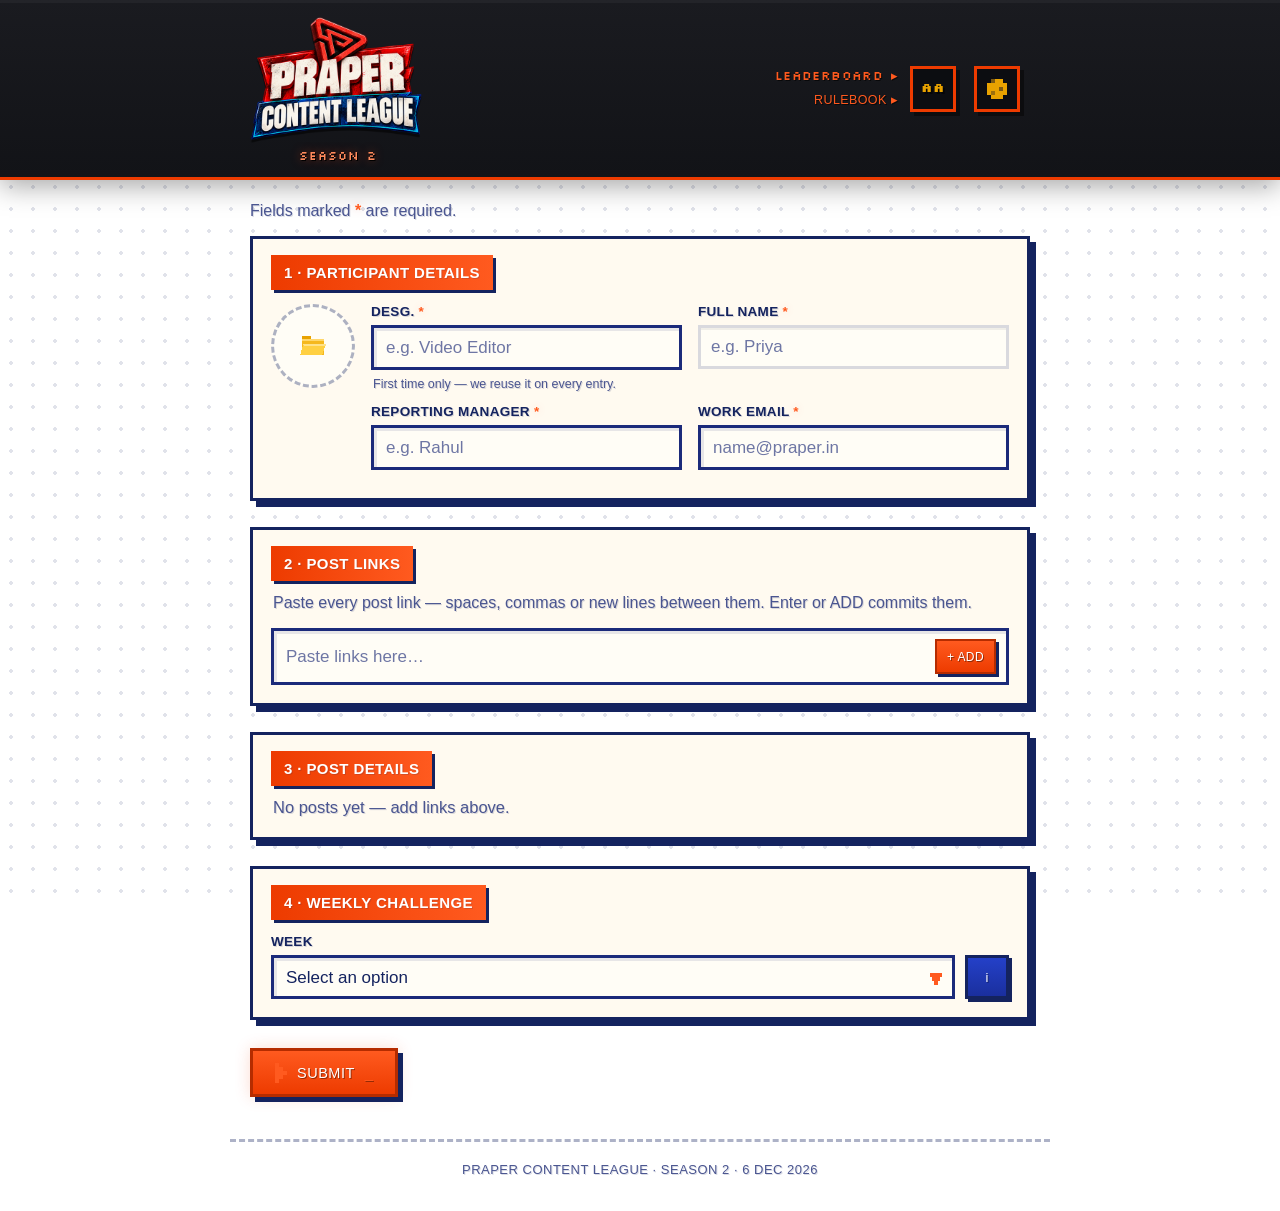
==== commit 5e1a5cac: "Sync Round 40 from main — mandatory Q4 + W-tab entry lists + trophies + settings tab + identity fix." ====
--- a/index.html
+++ b/index.html
@@ -30,7 +30,7 @@
 
   <!-- PCL custom form engine — no form framework. js/app.js renders the
        chips, post rows and lightbox into this markup. -->
-  <link rel="stylesheet" href="css/theme.css" />
+  <link rel="stylesheet" href="css/theme.css?v=20261029a" />
 </head>
 <body>
   <!-- Arcade marquee: the PCL logo's native dark band, both themes.
@@ -184,9 +184,9 @@
         <p class="pcl-empty" id="postEmpty">No posts yet — add links above.</p>
       </section>
 
-      <!-- 4 · WEEKLY CHALLENGE (optional) -->
+      <!-- 4 · WEEKLY CHALLENGE (mandatory pick — a week or "Not entering") -->
       <section class="pcl-panel">
-        <h2 class="pcl-panel-title">4 &middot; Weekly Challenge <span class="pcl-opt">OPTIONAL</span></h2>
+        <h2 class="pcl-panel-title">4 &middot; Weekly Challenge</h2>
         <div class="pcl-field" data-field="challengeWeek">
           <label class="pcl-label" for="challengeWeek">Week</label>
           <div class="pcl-weekrow">
@@ -200,11 +200,12 @@
                     aria-label="About the weekly challenges"
                     title="About the weekly challenges">i</button>
           </div>
-          <p class="pcl-err">Required</p>
+          <p class="pcl-err">Select an option.</p>
         </div>
         <div class="pcl-field" data-field="challengeUrl" hidden>
           <label class="pcl-label" for="challengeUrl">Challenge link</label>
           <input class="pcl-input" id="challengeUrl" type="text" placeholder="https://…" />
+          <p class="pcl-chal-note" id="chalNote" hidden></p>
           <p class="pcl-err">Enter a valid link.</p>
         </div>
         <div class="pcl-field" data-field="additionalNotes" hidden>
@@ -307,7 +308,7 @@
     </div>
   </div>
 
-  <script src="js/gas-endpoint.js?v=20261026c"></script>
-  <script src="js/app.js"></script>
+  <script src="js/gas-endpoint.js?v=20261027c"></script>
+  <script src="js/app.js?v=20261103a"></script>
 </body>
 </html>
--- a/css/theme.css
+++ b/css/theme.css
@@ -626,6 +626,28 @@
   color: var(--pcl-error);
   margin: 5px 2px 0;
 }
+
+/* ROUND 39 — challenge duplicate guard: the inline answer under the Q4
+   link field. Amber = your own earlier content (safe to submit, it gets
+   LINKED to the challenge); red = someone else's content (refused). */
+.pcl-chal-note {
+  margin: 8px 2px 0;
+  padding: 8px 10px;
+  font-size: 12px;
+  line-height: 1.45;
+  border: 2px solid var(--pcl-warn, #b45309);
+  border-radius: 6px;
+  background: rgba(180, 83, 9, 0.08);
+  color: var(--pcl-text, #17181d);
+}
+.pcl-chal-note.is-mine { border-color: var(--pcl-warn, #b45309); }
+.pcl-chal-note.is-taken {
+  border-color: var(--pcl-error, #c02626);
+  background: rgba(192, 38, 38, 0.07);
+}
+.pcl-chal-note b { font-family: var(--pcl-font-title, inherit); }
+.pcl-chal-note a { font-weight: 700; color: inherit; }
+.pcl-chal-note[hidden] { display: none; }
 .pcl-field.is-error .pcl-err,
 .pcl-cell.is-error .pcl-err { display: block; }
 
